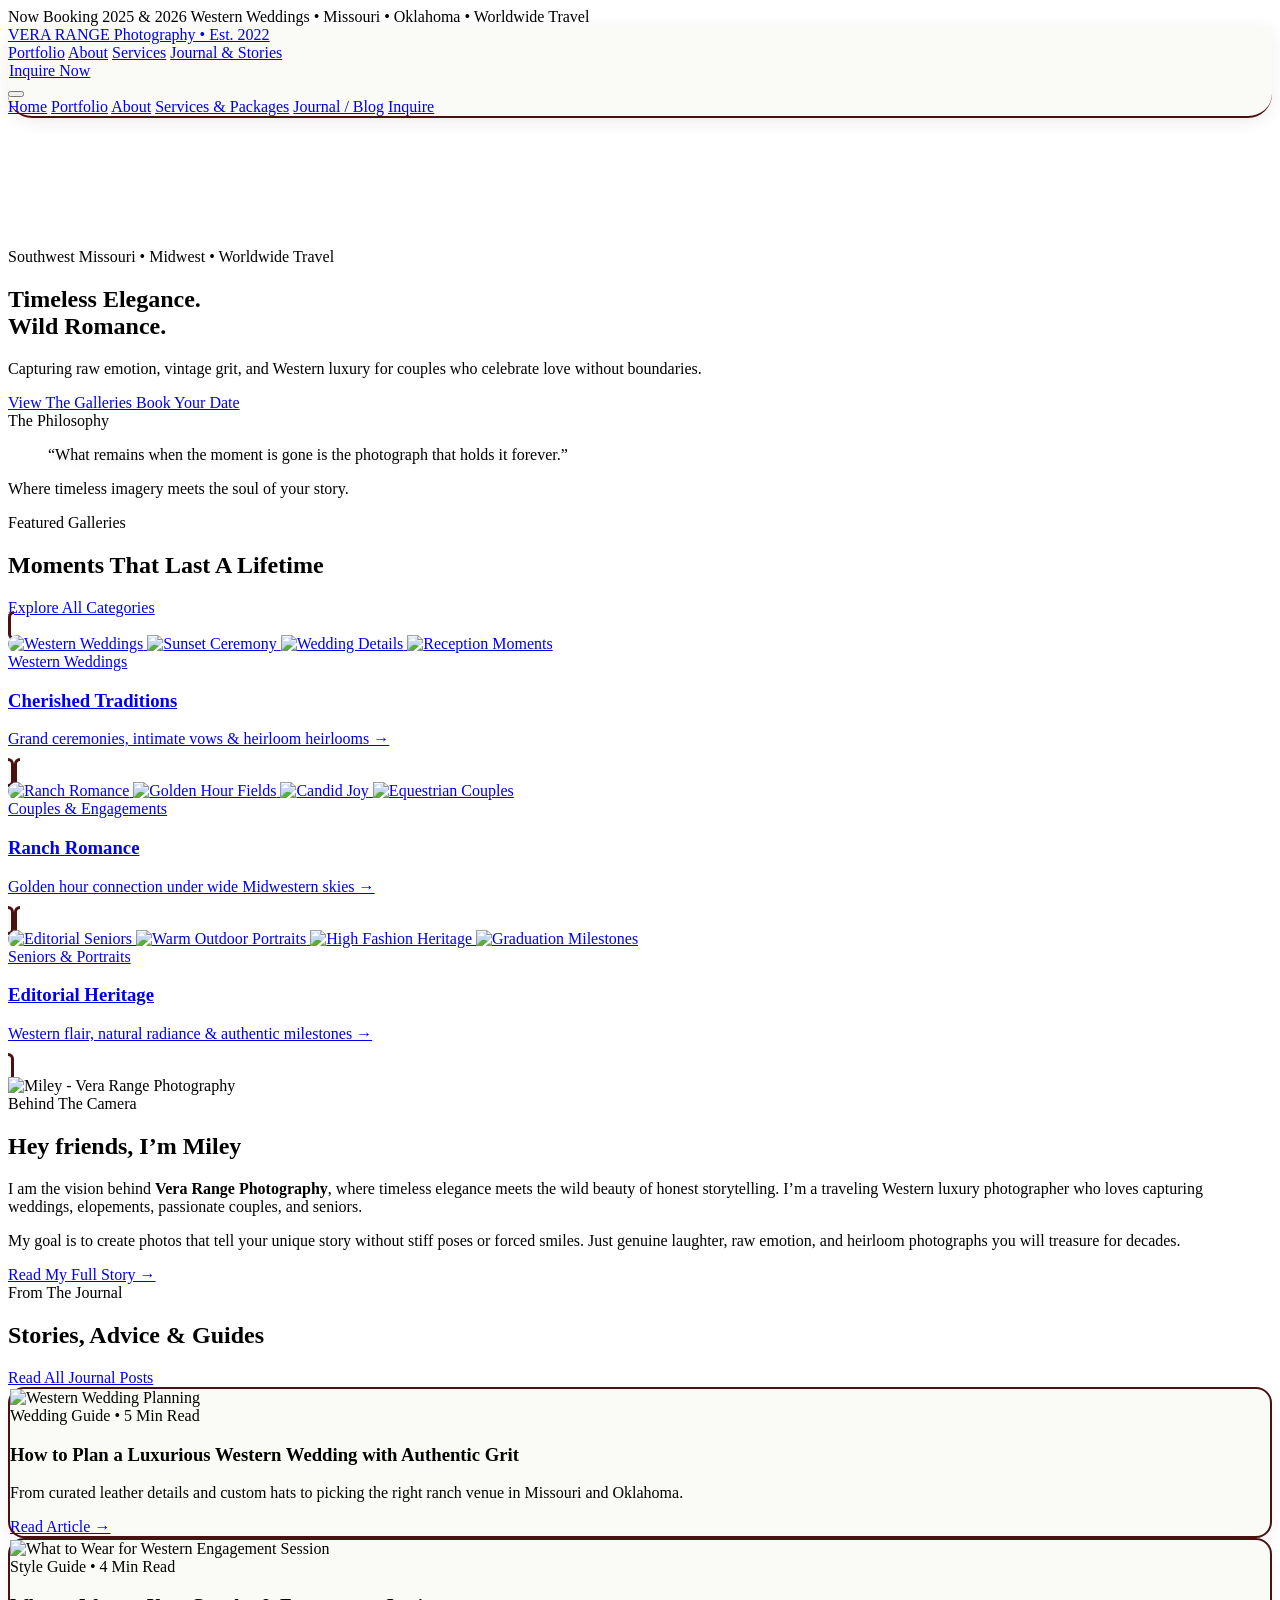
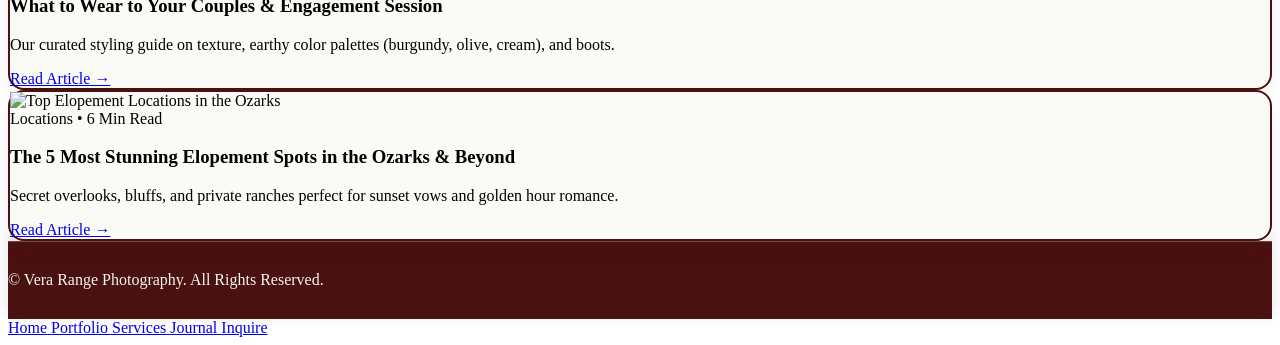
==== index.html @ 9f9609d6 "Restore rounded header corners with seamless section flush, remove duplicate Inquire nav link, and s" ====
<!DOCTYPE html>
<html lang="en" class="scroll-smooth">
<head>
  <meta charset="UTF-8" />
  <meta name="viewport" content="width=device-width, initial-scale=1.0" />

  <!-- SEO Meta Tags -->
  <title>Vera Range Photography | Luxury Western Wedding, Elopement & Lifestyle</title>
  <meta name="description" content="Southwest Missouri & destination luxury western wedding, elopement, and lifestyle photographer. Honest storytelling with timeless elegance and wild romance." />
  <meta name="keywords" content="Vera Range Photography, Western wedding photographer, Southwest Missouri photographer, luxury elopement, Springfield MO photographer" />
  <meta name="author" content="Miley | Vera Range Photography" />
  <link rel="canonical" href="https://verarangephotography.com/" />

  <!-- Open Graph -->
  <meta property="og:type" content="website" />
  <meta property="og:url" content="https://verarangephotography.com/" />
  <meta property="og:title" content="Vera Range Photography | Luxury Western Wedding & Lifestyle" />
  <meta property="og:description" content="Where timeless elegance meets the wild soul of storytelling. Serving Missouri, Oklahoma & Beyond." />
  <meta property="og:image" content="https://static.showit.com/1200/eQVRQS7Ajan-5LEgOF3_Tw/339870/g0a0156.jpg" />

  <!-- Schema.org JSON-LD -->
  <script type="application/ld+json">
  {
    "@context": "https://schema.org",
    "@type": "ProfessionalService",
    "name": "Vera Range Photography",
    "image": "https://static.showit.com/1200/eQVRQS7Ajan-5LEgOF3_Tw/339870/g0a0156.jpg",
    "founder": { "@type": "Person", "name": "Miley" },
    "address": { "@type": "PostalAddress", "addressRegion": "MO", "addressCountry": "US" },
    "areaServed": ["Missouri", "Oklahoma", "Arkansas", "Texas", "Worldwide"],
    "priceRange": "$$$",
    "url": "https://verarangephotography.com"
  }
  </script>

  <!-- Google Fonts -->
  <link rel="preconnect" href="https://fonts.googleapis.com">
  <link rel="preconnect" href="https://fonts.gstatic.com" crossorigin>
  <link href="https://fonts.googleapis.com/css2?family=Cormorant+Garamond:ital,wght@0,300;0,400;0,500;0,600;0,700;1,400;1,600&family=Montserrat:wght@200;300;400;500;600;700&family=Pinyon+Script&display=swap" rel="stylesheet">

  <!-- Tailwind CSS CDN -->
  <script src="https://cdn.tailwindcss.com"></script>
  <!-- Lucide Icons -->
  <script src="https://unpkg.com/lucide@latest"></script>

  <script>
    tailwind.config = {
      theme: {
        extend: {
          colors: {
            brand: {
              cherry: '#491211',      // Primary Deep Black Cherry / Maroon
              cherryDark: '#360c0b',  // Darker shade for buttons hover
              olive: '#847949',       // TikTok Palette Vintage Olive / Sage
              oliveDark: '#4F4E39',   // Deep Earth Olive
              linen: '#D2CCBC',       // TikTok Warm Sand / Linen
              linenLight: '#F7F3EE',  // Light off-white
              dark: '#1B1414',        // Crisp charcoal black for text
              ivory: '#FAFAF7',       // Pure warm white
            }
          },
          fontFamily: {
            serif: ['"Cormorant Garamond"', 'serif'],
            sans: ['"Montserrat"', 'sans-serif'],
            script: ['"Pinyon Script"', 'cursive'],
          },
          letterSpacing: {
            'widest-plus': '0.25em',
            'ultra': '0.35em',
          }
        }
      }
    }
  </script>

  <style>
    ::selection { background-color: #491211; color: #FAFAF7; }
    .text-balance { text-wrap: balance; }
  </style>
  <link rel="stylesheet" href="motion.css">
  <link rel="stylesheet" href="header.css">
</head>

<body class="bg-brand-linenLight text-brand-dark font-sans antialiased selection:bg-brand-cherry selection:text-white pb-20 md:pb-0">

  <!-- Top Announcement Bar -->
  <div class="bg-brand-cherry text-brand-linenLight text-[11px] tracking-widest-plus uppercase py-2.5 px-4 text-center font-medium border-b border-brand-cherryDark/30">
    Now Booking 2025 &amp; 2026 Western Weddings &bull; Missouri &bull; Oklahoma &bull; Worldwide Travel
  </div>

  <!-- Header / Navigation (Multi-Page Architecture) -->
  <header id="siteHeader" class="sticky top-0 z-50 transition-all duration-500 header-transparent">
    <div class="w-full px-6 lg:px-12 h-14 sm:h-16 flex items-center justify-between">
      
      <!-- Brand Logo / Wordmark -->
      <a href="index.html" id="brandLogo" class="group flex flex-col items-start transition-colors duration-500">
        <span class="font-serif tracking-ultra text-2xl lg:text-3xl text-brand-cherry uppercase font-medium logo-title transition-colors">VERA RANGE</span>
        <span class="font-sans text-[9px] tracking-[0.3em] uppercase text-brand-olive font-semibold -mt-0.5 logo-sub transition-colors">Photography &bull; Est. 2022</span>
      </a>

      <!-- Desktop Navigation Links to Dedicated Pages -->
      <nav class="hidden md:flex items-center gap-9 ml-auto mr-8 text-[12px] tracking-widest-plus uppercase font-medium">
        <a href="portfolio.html" class="text-brand-dark hover:text-brand-cherry transition-colors duration-200">Portfolio</a>
        <a href="about.html" class="text-brand-dark hover:text-brand-cherry transition-colors duration-200">About</a>
        <a href="services.html" class="text-brand-dark hover:text-brand-cherry transition-colors duration-200">Services</a>
        <a href="blog.html" class="text-brand-dark hover:text-brand-cherry transition-colors duration-200">Journal &amp; Stories</a>
      </nav>

      <!-- Desktop CTA Button -->
      <div class="hidden md:flex items-center gap-4">
        <a href="inquire.html" class="inline-flex items-center justify-center header-cta-btn rounded-full px-6 py-2.5 text-[11px] tracking-widest-plus uppercase font-semibold text-white bg-brand-cherry transition-all duration-300 hover:bg-brand-cherryDark shadow-sm hover:shadow-md">
          Inquire Now
        </a>
      </div>

      <!-- Mobile Menu Toggle -->
      <button id="mobileMenuBtn" class="md:hidden text-brand-cherry p-2 focus:outline-none" aria-label="Toggle Navigation">
        <i data-lucide="menu" class="w-6 h-6"></i>
      </button>
    </div>

    <!-- Mobile Drawer -->
    <div id="mobileMenu" class="hidden md:hidden bg-brand-linenLight border-b border-brand-linen px-6 py-6 space-y-4 text-[13px] tracking-widest uppercase font-medium">
      <a href="index.html" class="block text-brand-cherry font-semibold">Home</a>
      <a href="portfolio.html" class="block text-brand-dark hover:text-brand-cherry">Portfolio</a>
      <a href="about.html" class="block text-brand-dark hover:text-brand-cherry">About</a>
      <a href="services.html" class="block text-brand-dark hover:text-brand-cherry">Services &amp; Packages</a>
      <a href="blog.html" class="block text-brand-dark hover:text-brand-cherry">Journal / Blog</a>
      <a href="inquire.html" class="block text-brand-dark hover:text-brand-cherry">Inquire</a>
    </div>
  </header>

  <!-- HERO SECTION: Full-Bleed Cinematic Photography (Tim Tadder Style) -->
  <section class="relative min-h-[90vh] flex items-center justify-center bg-brand-dark overflow-hidden motion-reveal">
    <!-- HERO CINEMATIC VIDEO BACKGROUND -->
    <div class="hero-slider-wrap absolute inset-0 z-0 overflow-hidden pointer-events-none">
      <video 
        autoplay 
        loop 
        muted 
        playsinline 
        preload="auto"
        poster="https://static.showit.com/1200/eQVRQS7Ajan-5LEgOF3_Tw/339870/g0a0156.jpg"
        class="w-full h-full object-cover object-center scale-105 transition-transform duration-1000 ease-out">
        <source src="Couple_riding_horses_across_field_20261010234955.mp4" type="video/mp4">
        Your browser does not support the video tag.
      </video>
      <div class="absolute inset-0 bg-gradient-to-t from-black/85 via-black/40 to-black/30"></div>
      <div class="absolute inset-0 bg-brand-cherry/20 mix-blend-multiply"></div>
    </div>

    <div class="relative z-10 max-w-5xl mx-auto px-6 text-center text-white py-20">
      <div class="inline-flex items-center px-6 py-2 rounded-full bg-[#FAFAF7]/90 backdrop-blur-md border border-white/30 shadow-sm mb-8"><span class="text-[11px] tracking-widest-plus uppercase font-semibold text-[#491211]">Southwest Missouri &bull; Midwest &bull; Worldwide Travel</span></div>

      <h1 class="font-serif text-5xl sm:text-7xl lg:text-8xl font-normal hero-heading-shadow leading-[1.08] tracking-tight mb-6">
        Timeless Elegance.<br/>
        <span class="font-script text-6xl sm:text-8xl lg:text-9xl text-brand-linen font-normal normal-case block sm:inline">Wild Romance.</span>
      </h1>

      <p class="max-w-2xl mx-auto text-base sm:text-lg font-light text-white/80 leading-relaxed mb-10 tracking-wide font-sans text-balance text-justify">
        Capturing raw emotion, vintage grit, and Western luxury for couples who celebrate love without boundaries.
      </p>

      <div class="flex flex-col sm:flex-row items-center justify-center gap-4">
        <a href="portfolio.html" class="w-full sm:w-auto px-9 py-4 bg-white text-brand-cherry hover:bg-brand-linen transition-all duration-300 text-[12px] tracking-widest-plus uppercase font-semibold shadow-lg rounded-full">
          View The Galleries
        </a>
        <a href="inquire.html" class="w-full sm:w-auto px-9 py-4 bg-brand-cherry/80 border border-white/30 text-white hover:bg-brand-cherry transition-all duration-300 text-[12px] tracking-widest-plus uppercase font-semibold backdrop-blur-sm rounded-full">
          Book Your Date
        </a>
      </div>
    </div>
  </section>

  <!-- EDITORIAL STATEMENT -->
  <section class="py-20 sm:py-28 bg-brand-linenLight border-b border-brand-linen/60 motion-reveal">
    <div class="max-w-4xl mx-auto px-6 text-center">
      <span class="text-brand-olive font-sans text-[11px] tracking-ultra uppercase font-semibold mb-4 block">
        The Philosophy
      </span>
      <blockquote class="font-serif text-3xl sm:text-5xl text-brand-cherry text-flair-shadow leading-[1.25] font-light mb-6">
        &ldquo;What remains when the moment is gone is the photograph that holds it forever.&rdquo;
      </blockquote>
      <div class="w-16 h-[2px] bg-brand-olive mx-auto mb-6"></div>
      <p class="font-script text-3xl sm:text-4xl text-brand-olive">
        Where timeless imagery meets the soul of your story.
      </p>
    </div>
  </section>

  <!-- FEATURED PORTFOLIO HIGHLIGHT (Tim Tadder Style Dynamic Cycling Cards) -->
  <section class="py-24 bg-white motion-reveal">
    <div class="max-w-7xl mx-auto px-6 lg:px-12">
      <div class="flex flex-col md:flex-row md:items-end justify-between mb-16 pb-6 border-b border-gray-200">
        <div>
          <span class="text-brand-olive text-[11px] tracking-ultra uppercase font-semibold block mb-2">Featured Galleries</span>
          <h2 class="font-serif text-4xl sm:text-5xl text-brand-cherry text-flair-shadow font-normal">Moments That Last A Lifetime</h2>
        </div>
        <a href="portfolio.html" class="mt-4 md:mt-0 text-[12px] tracking-widest uppercase font-semibold text-brand-cherry hover:text-brand-olive inline-flex items-center gap-2">
          <span>Explore All Categories</span>
          <i data-lucide="arrow-right" class="w-4 h-4"></i>
        </a>
      </div>

      <div class="grid grid-cols-1 md:grid-cols-3 gap-8">
        
        <!-- Card 1: Western Weddings (Cycles through original wedding shots) -->
        <a href="portfolio.html?filter=weddings" class="gallery-card group relative overflow-hidden bg-brand-linen block aspect-[3/4] rounded-2xl shadow-md hover:shadow-2xl transition-all duration-500" data-gallery="weddings">
          <div class="slides-container absolute inset-0">
            <img src="https://static.showit.com/1200/nAoW5Z9Yj_DLo0fom7lEGQ/339870/g0a1071.jpg" alt="Western Weddings" class="slide-img active absolute inset-0 w-full h-full object-cover transition-all duration-1000 ease-in-out group-hover:scale-105" />
            <img src="https://static.showit.com/1200/eQVRQS7Ajan-5LEgOF3_Tw/339870/g0a0156.jpg" alt="Sunset Ceremony" class="slide-img absolute inset-0 w-full h-full object-cover transition-all duration-1000 ease-in-out group-hover:scale-105 opacity-0" />
            <img src="https://static.showit.com/1200/JEcWGXqOlLdiKECHXEMYeQ/339870/g0a7115.jpg" alt="Wedding Details" class="slide-img absolute inset-0 w-full h-full object-cover transition-all duration-1000 ease-in-out group-hover:scale-105 opacity-0" />
            <img src="https://static.showit.com/1200/0yVQ4o2WTuAoh7PLcf4_xA/339870/g0a0180.jpg" alt="Reception Moments" class="slide-img absolute inset-0 w-full h-full object-cover transition-all duration-1000 ease-in-out group-hover:scale-105 opacity-0" />
          </div>
          <!-- Indicator Dots -->
          <div class="absolute top-6 right-6 z-20 flex gap-1.5 bg-black/40 backdrop-blur-md px-3 py-1.5 rounded-full">
            <span class="slide-dot w-1.5 h-1.5 rounded-full bg-white transition-all"></span>
            <span class="slide-dot w-1.5 h-1.5 rounded-full bg-white/40 transition-all"></span>
            <span class="slide-dot w-1.5 h-1.5 rounded-full bg-white/40 transition-all"></span>
            <span class="slide-dot w-1.5 h-1.5 rounded-full bg-white/40 transition-all"></span>
          </div>
          <!-- Overlay Info -->
          <div class="absolute inset-0 z-10 bg-gradient-to-t from-black/85 via-black/30 to-transparent p-8 flex flex-col justify-end text-white">
            <span class="text-brand-linen text-[10px] tracking-ultra uppercase font-semibold">Western Weddings</span>
            <h3 class="font-serif text-3xl font-light">Cherished Traditions</h3>
            <p class="text-white/80 text-xs mt-1 text-justify">Grand ceremonies, intimate vows &amp; heirloom heirlooms &rarr;</p>
          </div>
        </a>

        <!-- Card 2: Couples & Engagements (Cycles through original ranch lifestyle shots) -->
        <a href="portfolio.html?filter=couples" class="gallery-card group relative overflow-hidden bg-brand-linen block aspect-[3/4] rounded-2xl shadow-md hover:shadow-2xl transition-all duration-500" data-gallery="couples">
          <div class="slides-container absolute inset-0">
            <img src="https://static.showit.com/1200/dcskXyE-x0GWp-JDJuKLOA/339870/img_3720.jpg" alt="Ranch Romance" class="slide-img active absolute inset-0 w-full h-full object-cover transition-all duration-1000 ease-in-out group-hover:scale-105" />
            <img src="https://static.showit.com/1200/x1me3MZvQrWhCdlVKa6ijA/339870/g0a4177.jpg" alt="Golden Hour Fields" class="slide-img absolute inset-0 w-full h-full object-cover transition-all duration-1000 ease-in-out group-hover:scale-105 opacity-0" />
            <img src="https://static.showit.com/1200/74PFY8vFcTs4hLTTY5nyCg/339870/g0a1528.jpg" alt="Candid Joy" class="slide-img absolute inset-0 w-full h-full object-cover transition-all duration-1000 ease-in-out group-hover:scale-105 opacity-0" />
            <img src="https://static.showit.com/1200/GgzFJ-omniwOaqi_358SZQ/339870/img_3745.jpg" alt="Equestrian Couples" class="slide-img absolute inset-0 w-full h-full object-cover transition-all duration-1000 ease-in-out group-hover:scale-105 opacity-0" />
          </div>
          <!-- Indicator Dots -->
          <div class="absolute top-6 right-6 z-20 flex gap-1.5 bg-black/40 backdrop-blur-md px-3 py-1.5 rounded-full">
            <span class="slide-dot w-1.5 h-1.5 rounded-full bg-white transition-all"></span>
            <span class="slide-dot w-1.5 h-1.5 rounded-full bg-white/40 transition-all"></span>
            <span class="slide-dot w-1.5 h-1.5 rounded-full bg-white/40 transition-all"></span>
            <span class="slide-dot w-1.5 h-1.5 rounded-full bg-white/40 transition-all"></span>
          </div>
          <!-- Overlay Info -->
          <div class="absolute inset-0 z-10 bg-gradient-to-t from-black/85 via-black/30 to-transparent p-8 flex flex-col justify-end text-white">
            <span class="text-brand-linen text-[10px] tracking-ultra uppercase font-semibold">Couples &amp; Engagements</span>
            <h3 class="font-serif text-3xl font-light">Ranch Romance</h3>
            <p class="text-white/80 text-xs mt-1 text-justify">Golden hour connection under wide Midwestern skies &rarr;</p>
          </div>
        </a>

        <!-- Card 3: Seniors & Editorial (Cycles through original portrait sessions) -->
        <a href="portfolio.html?filter=seniors" class="gallery-card group relative overflow-hidden bg-brand-linen block aspect-[3/4] rounded-2xl shadow-md hover:shadow-2xl transition-all duration-500" data-gallery="seniors">
          <div class="slides-container absolute inset-0">
            <img src="https://static.showit.com/1200/_zaM1efNmTFmyLov0_kocQ/339870/g0a0144.jpg" alt="Editorial Seniors" class="slide-img active absolute inset-0 w-full h-full object-cover transition-all duration-1000 ease-in-out group-hover:scale-105" />
            <img src="https://static.showit.com/1200/yJ2Ll6X9i6CFIbxlIsC1gw/339870/img_8444.jpg" alt="Warm Outdoor Portraits" class="slide-img absolute inset-0 w-full h-full object-cover transition-all duration-1000 ease-in-out group-hover:scale-105 opacity-0" />
            <img src="https://static.showit.com/1200/VTWFn16EY8xizAeRVxb6eA/339870/img_1174.jpg" alt="High Fashion Heritage" class="slide-img absolute inset-0 w-full h-full object-cover transition-all duration-1000 ease-in-out group-hover:scale-105 opacity-0" />
            <img src="https://static.showit.com/1200/Mgg_CdcsmpVDuxHYMHj5ug/339870/g0a1267.jpg" alt="Graduation Milestones" class="slide-img absolute inset-0 w-full h-full object-cover transition-all duration-1000 ease-in-out group-hover:scale-105 opacity-0" />
          </div>
          <!-- Indicator Dots -->
          <div class="absolute top-6 right-6 z-20 flex gap-1.5 bg-black/40 backdrop-blur-md px-3 py-1.5 rounded-full">
            <span class="slide-dot w-1.5 h-1.5 rounded-full bg-white transition-all"></span>
            <span class="slide-dot w-1.5 h-1.5 rounded-full bg-white/40 transition-all"></span>
            <span class="slide-dot w-1.5 h-1.5 rounded-full bg-white/40 transition-all"></span>
            <span class="slide-dot w-1.5 h-1.5 rounded-full bg-white/40 transition-all"></span>
          </div>
          <!-- Overlay Info -->
          <div class="absolute inset-0 z-10 bg-gradient-to-t from-black/85 via-black/30 to-transparent p-8 flex flex-col justify-end text-white">
            <span class="text-brand-linen text-[10px] tracking-ultra uppercase font-semibold">Seniors &amp; Portraits</span>
            <h3 class="font-serif text-3xl font-light">Editorial Heritage</h3>
            <p class="text-white/80 text-xs mt-1 text-justify">Western flair, natural radiance &amp; authentic milestones &rarr;</p>
          </div>
        </a>

      </div>
    </div>
  </section>

  <!-- MEET MILEY TEASER -->
  <section class="py-24 bg-brand-linenLight border-t border-brand-linen/60 motion-reveal">
    <div class="max-w-7xl mx-auto px-6 lg:px-12">
      <div class="grid grid-cols-1 lg:grid-cols-12 gap-12 items-center">
        <div class="lg:col-span-5 relative">
          <div class="aspect-[4/5] overflow-hidden shadow-2xl">
            <img src="https://static.showit.com/1200/TG6jRwP2pPyo4kkZFq437g/339870/img_1170.jpg" alt="Miley - Vera Range Photography" class="w-full h-full object-cover" />
          </div>
          <div class="absolute -bottom-6 -right-6 w-full h-full border-2 border-brand-olive z-0 hidden sm:block"></div>
        </div>

        <div class="lg:col-span-7 space-y-6">
          <span class="text-brand-olive text-[11px] tracking-ultra uppercase font-semibold block">Behind The Camera</span>
          <h2 class="font-serif text-4xl sm:text-5xl text-brand-cherry text-flair-shadow font-normal">
            Hey friends, I&rsquo;m <span class="font-script text-5xl sm:text-6xl text-brand-olive">Miley</span>
          </h2>
          <p class="text-gray-700 leading-relaxed font-light text-base sm:text-lg text-justify">
            I am the vision behind <strong>Vera Range Photography</strong>, where timeless elegance meets the wild beauty of honest storytelling. I’m a traveling Western luxury photographer who loves capturing weddings, elopements, passionate couples, and seniors.
          </p>
          <p class="text-gray-600 text-sm sm:text-base leading-relaxed text-justify">
            My goal is to create photos that tell your unique story without stiff poses or forced smiles. Just genuine laughter, raw emotion, and heirloom photographs you will treasure for decades.
          </p>
          <div class="pt-4">
            <a href="about.html" class="inline-flex items-center gap-3 px-8 py-3.5 bg-brand-cherry text-white hover:bg-brand-cherryDark transition-colors text-[11px] tracking-widest-plus uppercase font-semibold rounded-full">
              Read My Full Story &rarr;
            </a>
          </div>
        </div>
      </div>
    </div>
  </section>

  <!-- LATEST FROM THE JOURNAL / BLOG PREVIEW (SEO Magnet) -->
  <section class="py-24 bg-brand-linenLight motion-reveal">
    <div class="max-w-7xl mx-auto px-6 lg:px-12">
      <div class="flex flex-col md:flex-row md:items-end justify-between mb-16 pb-6 border-b border-gray-200">
        <div>
          <span class="text-brand-olive text-[11px] tracking-ultra uppercase font-semibold block mb-2">From The Journal</span>
          <h2 class="font-serif text-4xl sm:text-5xl text-brand-cherry text-flair-shadow font-normal">Stories, Advice &amp; Guides</h2>
        </div>
        <a href="blog.html" class="mt-4 md:mt-0 text-[12px] tracking-widest uppercase font-semibold text-brand-cherry hover:text-brand-olive inline-flex items-center gap-2">
          <span>Read All Journal Posts</span>
          <i data-lucide="arrow-right" class="w-4 h-4"></i>
        </a>
      </div>

      <div class="grid grid-cols-1 md:grid-cols-3 gap-8">
        <!-- Post 1 -->
        <article class="group bg-brand-linenLight p-6 rounded-2xl border border-brand-linen flex flex-col justify-between hover:border-brand-cherry transition-all cursor-pointer" onclick="window.location='journal-western-wedding-guide.html'">
          <div>
            <div class="aspect-video overflow-hidden mb-6 bg-brand-linen">
              <img src="https://static.showit.com/1200/eQVRQS7Ajan-5LEgOF3_Tw/339870/g0a0156.jpg" alt="Western Wedding Planning" class="w-full h-full object-cover group-hover:scale-105 transition-transform duration-500" />
            </div>
            <div class="flex items-center gap-2 text-[10px] tracking-widest uppercase text-brand-olive font-semibold mb-2">
              <span>Wedding Guide</span> &bull; <span>5 Min Read</span>
            </div>
            <h3 class="font-serif text-2xl text-brand-cherry mb-3 group-hover:text-brand-olive transition-colors">
              How to Plan a Luxurious Western Wedding with Authentic Grit
            </h3>
            <p class="text-xs text-gray-600 line-clamp-3 leading-relaxed mb-6 text-justify">
              From curated leather details and custom hats to picking the right ranch venue in Missouri and Oklahoma.
            </p>
          </div>
          <a href="journal-western-wedding-guide.html" class="text-[11px] tracking-widest uppercase font-semibold text-brand-cherry group-hover:underline">
            Read Article &rarr;
          </a>
        </article>

        <!-- Post 2 -->
        <article class="group bg-brand-linenLight p-6 rounded-2xl border border-brand-linen flex flex-col justify-between hover:border-brand-cherry transition-all cursor-pointer" onclick="window.location='journal-what-to-wear-guide.html'">
          <div>
            <div class="aspect-video overflow-hidden mb-6 bg-brand-linen">
              <img src="https://static.showit.com/1200/dcskXyE-x0GWp-JDJuKLOA/339870/img_3720.jpg" alt="What to Wear for Western Engagement Session" class="w-full h-full object-cover group-hover:scale-105 transition-transform duration-500" />
            </div>
            <div class="flex items-center gap-2 text-[10px] tracking-widest uppercase text-brand-olive font-semibold mb-2">
              <span>Style Guide</span> &bull; <span>4 Min Read</span>
            </div>
            <h3 class="font-serif text-2xl text-brand-cherry mb-3 group-hover:text-brand-olive transition-colors">
              What to Wear to Your Couples &amp; Engagement Session
            </h3>
            <p class="text-xs text-gray-600 line-clamp-3 leading-relaxed mb-6 text-justify">
              Our curated styling guide on texture, earthy color palettes (burgundy, olive, cream), and boots.
            </p>
          </div>
          <a href="journal-what-to-wear-guide.html" class="text-[11px] tracking-widest uppercase font-semibold text-brand-cherry group-hover:underline">
            Read Article &rarr;
          </a>
        </article>

        <!-- Post 3 -->
        <article class="group bg-brand-linenLight p-6 rounded-2xl border border-brand-linen flex flex-col justify-between hover:border-brand-cherry transition-all cursor-pointer" onclick="window.location='journal-ozarks-elopement-spots.html'">
          <div>
            <div class="aspect-video overflow-hidden mb-6 bg-brand-linen">
              <img src="https://static.showit.com/1200/x1me3MZvQrWhCdlVKa6ijA/339870/g0a4177.jpg" alt="Top Elopement Locations in the Ozarks" class="w-full h-full object-cover group-hover:scale-105 transition-transform duration-500" />
            </div>
            <div class="flex items-center gap-2 text-[10px] tracking-widest uppercase text-brand-olive font-semibold mb-2">
              <span>Locations</span> &bull; <span>6 Min Read</span>
            </div>
            <h3 class="font-serif text-2xl text-brand-cherry mb-3 group-hover:text-brand-olive transition-colors">
              The 5 Most Stunning Elopement Spots in the Ozarks &amp; Beyond
            </h3>
            <p class="text-xs text-gray-600 line-clamp-3 leading-relaxed mb-6 text-justify">
              Secret overlooks, bluffs, and private ranches perfect for sunset vows and golden hour romance.
            </p>
          </div>
          <a href="journal-ozarks-elopement-spots.html" class="text-[11px] tracking-widest uppercase font-semibold text-brand-cherry group-hover:underline">
            Read Article &rarr;
          </a>
        </article>
      </div>
    </div>
  </section>


  <!-- FOOTER: Streamlined Minimal Bar (All Rights Reserved Only) -->
  <footer class="w-full bg-brand-cherry text-brand-linenLight py-3.5 sm:py-4 px-6 text-center border-t border-white/20">
    <div class="max-w-7xl mx-auto text-[11px] sm:text-xs text-brand-linen/80 tracking-widest uppercase font-light">
      <p>&copy; Vera Range Photography. All Rights Reserved.</p>
    </div>
  </footer>

  <!-- FLOATING WIDGETS: Mobile WhatsApp & Email (Requested) -->
  <div class="fixed bottom-20 right-4 z-40 floating-widget flex flex-col gap-3 md:bottom-8 md:right-8">
    <!-- WhatsApp Floating Action -->
    <a href="https://wa.me/14175550199?text=Hi%20Miley!%20I'm%20interested%20in%20booking%20a%20photography%20session%20with%20Vera%20Range%20Photography." 
       target="_blank" 
       rel="noopener noreferrer" 
       class="w-12 h-12 rounded-full bg-[#25D366] text-white flex items-center justify-center shadow-2xl hover:scale-110 transition-transform duration-300" 
       aria-label="Chat on WhatsApp">
      <i data-lucide="message-circle" class="w-6 h-6"></i>
    </a>

    <!-- Email Floating Action -->
    <a href="mailto:verarangephotography@gmail.com?subject=Inquiry%20from%20Website" 
       class="w-12 h-12 rounded-full bg-brand-cherry text-white flex items-center justify-center shadow-2xl hover:scale-110 transition-transform duration-300 border border-white/20" 
       aria-label="Send Email">
      <i data-lucide="mail" class="w-5 h-5"></i>
    </a>
  </div>

  <!-- FIXED BOTTOM MOBILE NAVBAR FOR PHONES (Requested) -->
  <nav class="fixed bottom-0 left-0 right-0 z-50 bg-brand-linenLight/95 backdrop-blur-md border-t border-brand-linen/80 py-2.5 px-6 flex md:hidden items-center justify-around text-brand-dark shadow-[0_-4px_20px_rgba(0,0,0,0.08)]">
    <a href="index.html" class="flex flex-col items-center text-brand-cherry">
      <i data-lucide="home" class="w-5 h-5 mb-0.5"></i>
      <span class="text-[9px] font-semibold tracking-wider uppercase">Home</span>
    </a>
    <a href="portfolio.html" class="flex flex-col items-center text-gray-600 hover:text-brand-cherry">
      <i data-lucide="camera" class="w-5 h-5 mb-0.5"></i>
      <span class="text-[9px] font-semibold tracking-wider uppercase">Portfolio</span>
    </a>
    <a href="services.html" class="flex flex-col items-center text-gray-600 hover:text-brand-cherry">
      <i data-lucide="sparkles" class="w-5 h-5 mb-0.5"></i>
      <span class="text-[9px] font-semibold tracking-wider uppercase">Services</span>
    </a>
    <a href="blog.html" class="flex flex-col items-center text-gray-600 hover:text-brand-cherry">
      <i data-lucide="book-open" class="w-5 h-5 mb-0.5"></i>
      <span class="text-[9px] font-semibold tracking-wider uppercase">Journal</span>
    </a>
    <a href="inquire.html" class="flex flex-col items-center text-gray-600 hover:text-brand-cherry">
      <i data-lucide="send" class="w-5 h-5 mb-0.5"></i>
      <span class="text-[9px] font-semibold tracking-wider uppercase">Inquire</span>
    </a>
  </nav>

  <script>
    lucide.createIcons();
    document.getElementById('currentYear').textContent = new Date().getFullYear();
    const btn = document.getElementById('mobileMenuBtn');
    const menu = document.getElementById('mobileMenu');
    btn.addEventListener('click', () => menu.classList.toggle('hidden'));
  </script>
  <script src="motion.js"></script>
</body>
</html>
---- motion.css ----
/* Vera Range Luxury Motion & Editorial Animations */

/* Smooth scroll & base easing variables */
:root {
  --ease-editorial: cubic-bezier(0.16, 1, 0.3, 1);
  --ease-smooth: cubic-bezier(0.25, 1, 0.5, 1);
}

/* Subtle page transition fade */
body {
  opacity: 0;
  transition: opacity 0.6s var(--ease-smooth);
}
body.page-loaded {
  opacity: 1;
}

/* Reveal on scroll base state */
.motion-reveal {
  opacity: 0;
  transform: translateY(32px);
  transition: opacity 0.9s var(--ease-editorial), transform 0.9s var(--ease-editorial);
  will-change: opacity, transform;
}

.motion-reveal.motion-visible {
  opacity: 1;
  transform: translateY(0);
}

/* Stagger delay helpers for grids and lists */
.motion-delay-100 { transition-delay: 100ms; }
.motion-delay-200 { transition-delay: 200ms; }
.motion-delay-300 { transition-delay: 300ms; }
.motion-delay-400 { transition-delay: 400ms; }

/* Scale reveal for images (Tim Tadder style) */
.motion-scale {
  opacity: 0;
  transform: scale(0.96) translateY(20px);
  transition: opacity 1.1s var(--ease-editorial), transform 1.1s var(--ease-editorial);
}

.motion-scale.motion-visible {
  opacity: 1;
  transform: scale(1) translateY(0);
}

/* Hero Ken Burns Cinematic Animations */
.hero-kenburns-1 {
  animation: kenBurnsZoomIn 14s infinite alternate ease-in-out;
}
.hero-kenburns-2 {
  animation: kenBurnsPanRight 14s infinite alternate ease-in-out;
}
.hero-kenburns-3 {
  animation: kenBurnsZoomOut 14s infinite alternate ease-in-out;
}

@keyframes kenBurnsZoomIn {
  0% { transform: scale(1) translate(0, 0); }
  100% { transform: scale(1.12) translate(-1%, -1%); }
}

@keyframes kenBurnsPanRight {
  0% { transform: scale(1.08) translate(-2%, 0); }
  100% { transform: scale(1.14) translate(2%, -1%); }
}

@keyframes kenBurnsZoomOut {
  0% { transform: scale(1.14) translate(1%, 1%); }
  100% { transform: scale(1.02) translate(0, 0); }
}

/* Luxury magnetic / floating hover for cards & buttons */
.editorial-hover {
  transition: transform 0.5s var(--ease-editorial), box-shadow 0.5s var(--ease-editorial);
}

.editorial-hover:hover {
  transform: translateY(-6px);
  box-shadow: 0 20px 40px -15px rgba(73, 18, 17, 0.15);
}

/* Soft floating pulse for widgets */
@keyframes softFloat {
  0%, 100% { transform: translateY(0); }
  50% { transform: translateY(-4px); }
}

.floating-widget {
  animation: softFloat 4s ease-in-out infinite;
}
---- header.css ----
/* Header and Footer Dynamic Borders & Rounded Styling */

/* Header Base */
header#siteHeader {
  transition: all 0.4s cubic-bezier(0.16, 1, 0.3, 1) !important;
}

/* Header in NORMAL MODE (before scrolling):
   Curved bottom corners with Deep Maroon border */
.header-transparent {
  background-color: rgba(250, 250, 247, 0.96) !important; /* Soft Ivory/Linen backdrop */
  backdrop-filter: blur(12px) !important;
  -webkit-backdrop-filter: blur(12px) !important;
  border-bottom: 2.5px solid #491211 !important; /* Brand Deep Maroon border */
  border-bottom-left-radius: 24px !important;
  border-bottom-right-radius: 24px !important;
  box-shadow: 0 4px 20px -4px rgba(73, 18, 17, 0.12) !important;
}

/* Seamless Header-to-Body Transition:
   The section or article immediately following the header extends 24px behind
   the header so the corner background perfectly matches the body/hero below */
header#siteHeader + section,
header#siteHeader + article,
header#siteHeader + main {
  margin-top: -24px !important;
  position: relative !important;
  z-index: 10 !important;
}

/* Header when SCROLLED: solid Rich Maroon with Ivory border */
.header-scrolled {
  background-color: rgba(73, 18, 17, 0.98) !important; /* Solid Rich Maroon */
  backdrop-filter: blur(14px) !important;
  -webkit-backdrop-filter: blur(14px) !important;
  border-bottom: 2px solid rgba(250, 250, 247, 0.9) !important;
  box-shadow: 0 10px 30px -10px rgba(0, 0, 0, 0.35) !important;
  border-radius: 0 !important;
}

/* Scrolled contrast states: works on ALL pages regardless of ID */
.header-scrolled .logo-title,
.header-scrolled #brandLogo .logo-title,
.header-scrolled a span.logo-title {
  color: #FAFAF7 !important;
  text-shadow: 0 2px 8px rgba(0, 0, 0, 0.35) !important;
}

.header-scrolled .logo-sub,
.header-scrolled #brandLogo .logo-sub,
.header-scrolled a span.logo-sub {
  color: #D2CCBC !important;
}

.header-scrolled nav a {
  color: #FAFAF7 !important;
}

.header-scrolled nav a:hover {
  color: #D2CCBC !important;
}

.header-scrolled button#mobileMenuBtn,
.header-scrolled button#mobileMenuBtn i,
.header-scrolled button#mobileMenuBtn svg {
  color: #FAFAF7 !important;
  stroke: #FAFAF7 !important;
}

/* Inquire Now CTA Button: pill rounded with contrast flip */
.header-cta-btn {
  border-radius: 9999px !important;
  border: 1px solid transparent !important;
  transition: all 0.3s ease !important;
}

.header-scrolled .header-cta-btn {
  background-color: #FAFAF7 !important;
  color: #491211 !important;
  border: 1px solid rgba(255, 255, 255, 0.95) !important;
  box-shadow: 0 4px 16px rgba(0, 0, 0, 0.2) !important;
}

.header-scrolled .header-cta-btn:hover {
  background-color: #D2CCBC !important;
  color: #360C0B !important;
}

/* Footer: Signature Deep Maroon (#491211) Slim Sleek Bar */
footer {
  width: 100% !important;
  max-width: 100% !important;
  margin: 0 !important;
  background-color: #491211 !important; /* Signature Deep Maroon */
  color: #F7F3EE !important;
  border-top: 1px solid rgba(250, 250, 247, 0.25) !important;
  border-radius: 0 !important;
  padding-top: 0.85rem !important;
  padding-bottom: 0.85rem !important;
  box-shadow: 0 -4px 16px rgba(45, 11, 11, 0.12) !important;
}

/* Text flair & editorial shadows */
.text-flair-shadow {
  text-shadow: 0 2px 10px rgba(73, 18, 17, 0.15);
}

h1.font-serif, h2.font-serif {
  text-shadow: 0 1px 2px rgba(0, 0, 0, 0.04);
}

.hero-heading-shadow {
  text-shadow: 0 4px 20px rgba(0, 0, 0, 0.6), 0 1px 3px rgba(0, 0, 0, 0.8);
}

/* Decorative Maroon Image Frames (Gallery & Portfolio Images) */
.gallery-card, .gallery-item {
  border: 3px solid #491211 !important; /* Elegant Maroon frame */
  border-radius: 14px !important; /* Subtle rounding */
  padding: 3px !important; /* Editorial passe-partout mat gap */
  background-color: #FAFAF7 !important;
  box-shadow: 0 12px 28px -10px rgba(73, 18, 17, 0.18) !important;
  transition: transform 0.4s ease, box-shadow 0.4s ease, border-color 0.4s ease !important;
}

.gallery-card:hover, .gallery-item:hover {
  border-color: #847949 !important; /* Shifts to Vintage Olive on hover */
  transform: translateY(-4px) !important;
  box-shadow: 0 20px 38px -10px rgba(73, 18, 17, 0.28) !important;
}

/* Inner frame roundings */
.gallery-card .slides-container, .gallery-item > div:first-child {
  border-radius: 9px !important;
  overflow: hidden !important;
}

/* Journal & Stories Cards: Decorative Maroon Framing */
article, .blog-card {
  border: 2px solid #491211 !important; /* Maroon border framing */
  border-radius: 16px !important; /* Subtle rounded corners */
  background-color: #FAFAF7 !important;
  box-shadow: 0 10px 25px -8px rgba(73, 18, 17, 0.12) !important;
  transition: transform 0.4s ease, box-shadow 0.4s ease, border-color 0.4s ease !important;
}

article:hover, .blog-card:hover {
  border-color: #847949 !important; /* Shifts to Vintage Olive on hover */
  transform: translateY(-4px) !important;
  box-shadow: 0 18px 36px -10px rgba(73, 18, 17, 0.22) !important;
}

/* General CTA buttons rounding */
a[href*="inquire"], button[type="submit"], .filter-btn {
  border-radius: 9999px !important;
}
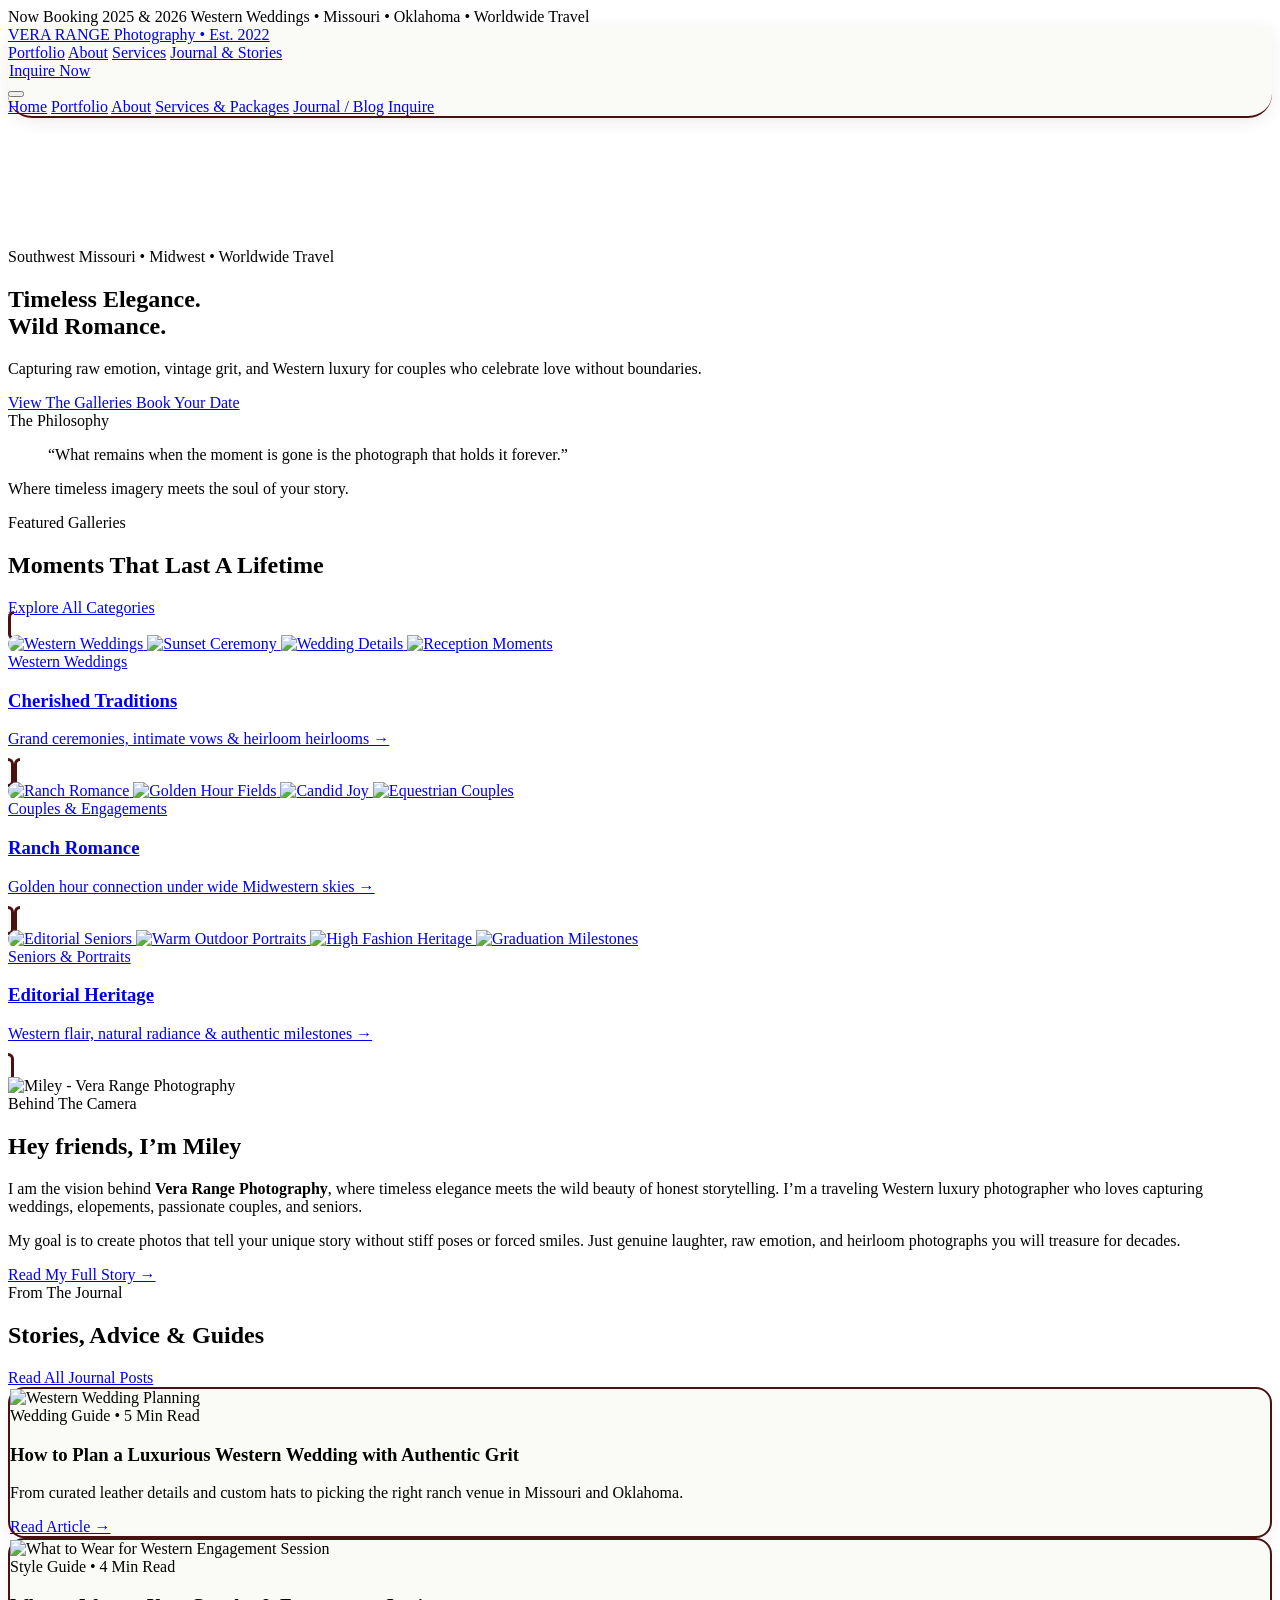
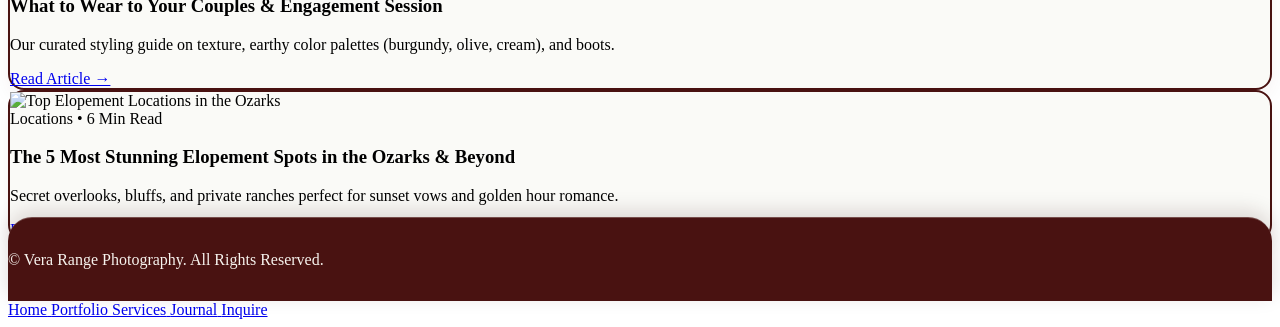
==== commit e83969b6: "Apply rounded corners to normal header, scrolling header, and footer with seamless flush transitions" ====
--- a/index.html
+++ b/index.html
@@ -392,7 +392,7 @@
 
 
   <!-- FOOTER: Streamlined Minimal Bar (All Rights Reserved Only) -->
-  <footer class="w-full bg-brand-cherry text-brand-linenLight py-3.5 sm:py-4 px-6 text-center border-t border-white/20">
+  <footer class="w-full bg-brand-cherry text-brand-linenLight rounded-t-3xl py-3.5 sm:py-4 px-6 text-center border-t border-white/20">
     <div class="max-w-7xl mx-auto text-[11px] sm:text-xs text-brand-linen/80 tracking-widest uppercase font-light">
       <p>&copy; Vera Range Photography. All Rights Reserved.</p>
     </div>
--- a/header.css
+++ b/header.css
@@ -28,14 +28,15 @@
   z-index: 10 !important;
 }
 
-/* Header when SCROLLED: solid Rich Maroon with Ivory border */
+/* Header when SCROLLED: solid Rich Maroon with Ivory border and rounded corners */
 .header-scrolled {
   background-color: rgba(73, 18, 17, 0.98) !important; /* Solid Rich Maroon */
   backdrop-filter: blur(14px) !important;
   -webkit-backdrop-filter: blur(14px) !important;
   border-bottom: 2px solid rgba(250, 250, 247, 0.9) !important;
+  border-bottom-left-radius: 24px !important;
+  border-bottom-right-radius: 24px !important;
   box-shadow: 0 10px 30px -10px rgba(0, 0, 0, 0.35) !important;
-  border-radius: 0 !important;
 }
 
 /* Scrolled contrast states: works on ALL pages regardless of ID */
@@ -86,18 +87,24 @@
   color: #360C0B !important;
 }
 
-/* Footer: Signature Deep Maroon (#491211) Slim Sleek Bar */
+/* Footer: Signature Deep Maroon (#491211) with rounded top corners
+   and seamless flush transition with the section directly above it */
 footer {
   width: 100% !important;
   max-width: 100% !important;
-  margin: 0 !important;
+  margin-top: -24px !important;
+  position: relative !important;
+  z-index: 20 !important;
   background-color: #491211 !important; /* Signature Deep Maroon */
   color: #F7F3EE !important;
-  border-top: 1px solid rgba(250, 250, 247, 0.25) !important;
-  border-radius: 0 !important;
-  padding-top: 0.85rem !important;
-  padding-bottom: 0.85rem !important;
-  box-shadow: 0 -4px 16px rgba(45, 11, 11, 0.12) !important;
+  border-top: 1.5px solid rgba(250, 250, 247, 0.25) !important;
+  border-top-left-radius: 24px !important;
+  border-top-right-radius: 24px !important;
+  border-bottom-left-radius: 0 !important;
+  border-bottom-right-radius: 0 !important;
+  padding-top: 1.1rem !important;
+  padding-bottom: 1rem !important;
+  box-shadow: 0 -6px 20px rgba(45, 11, 11, 0.15) !important;
 }
 
 /* Text flair & editorial shadows */
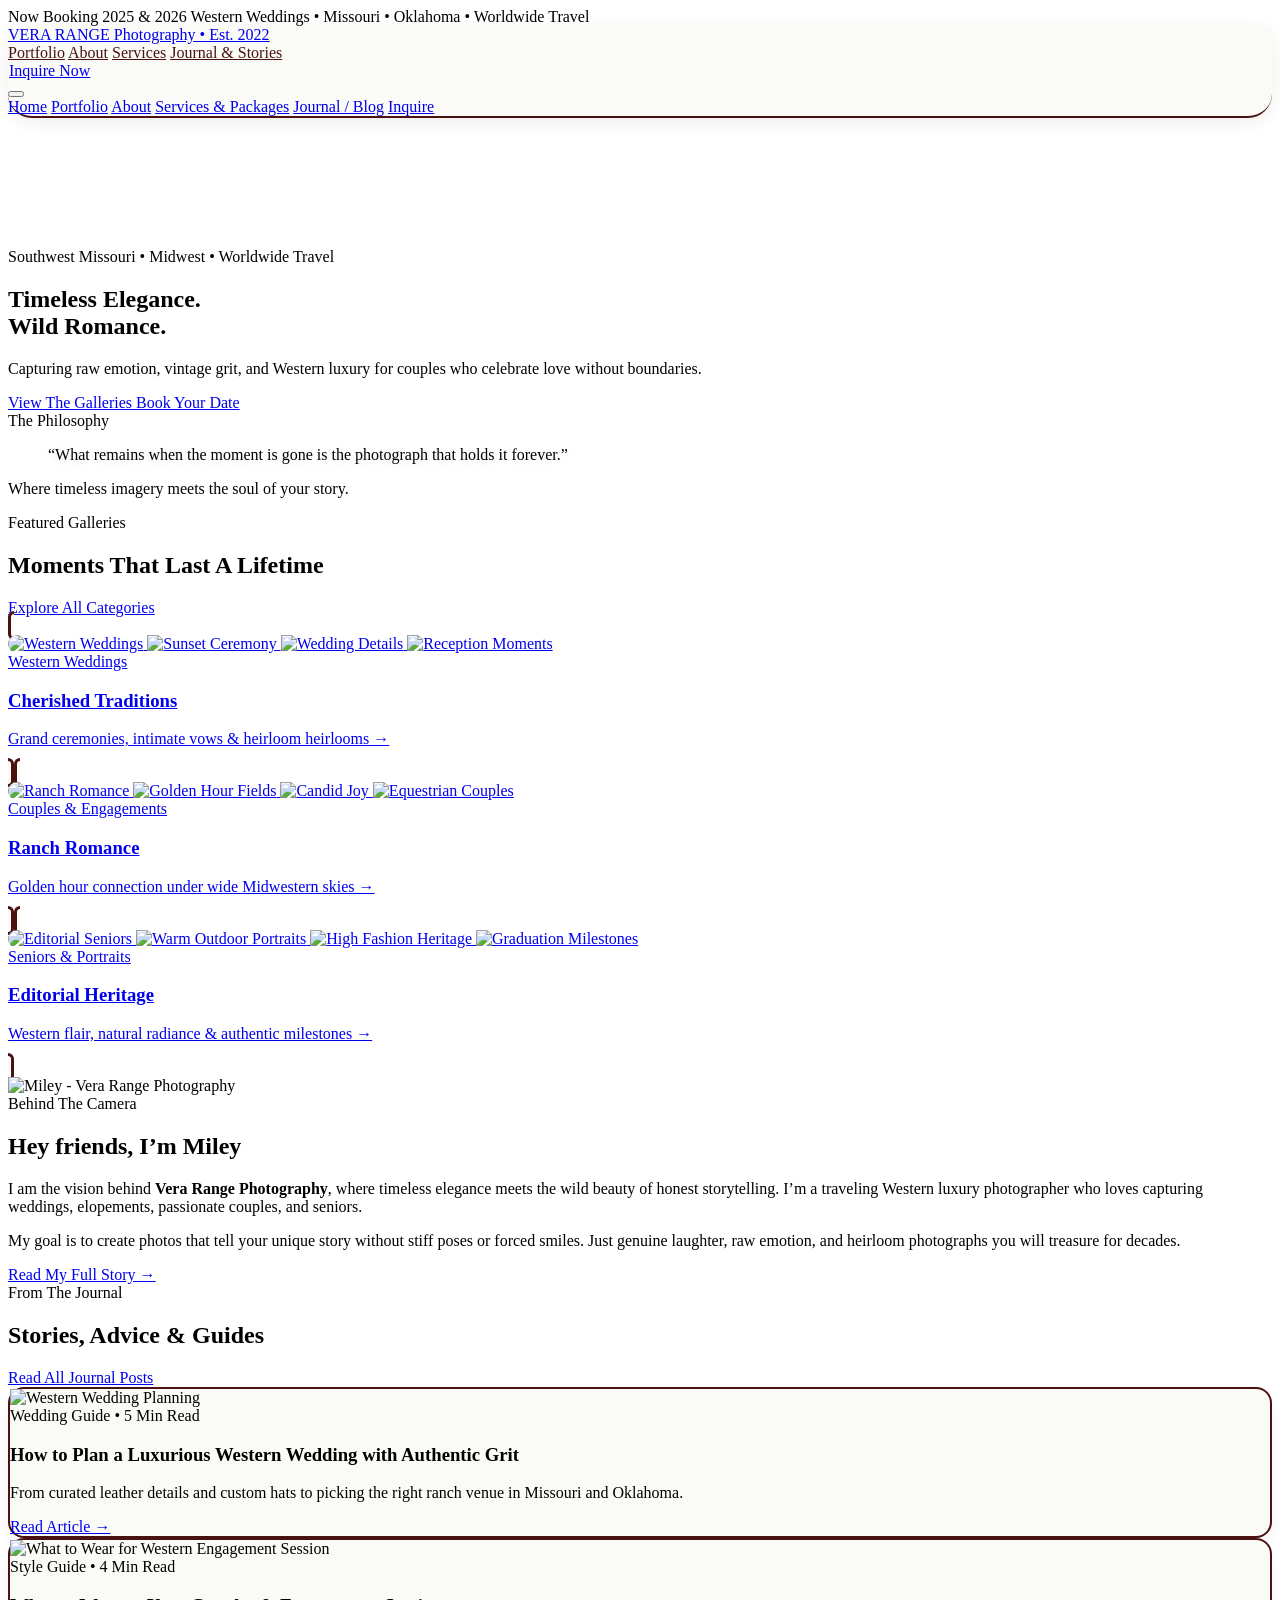
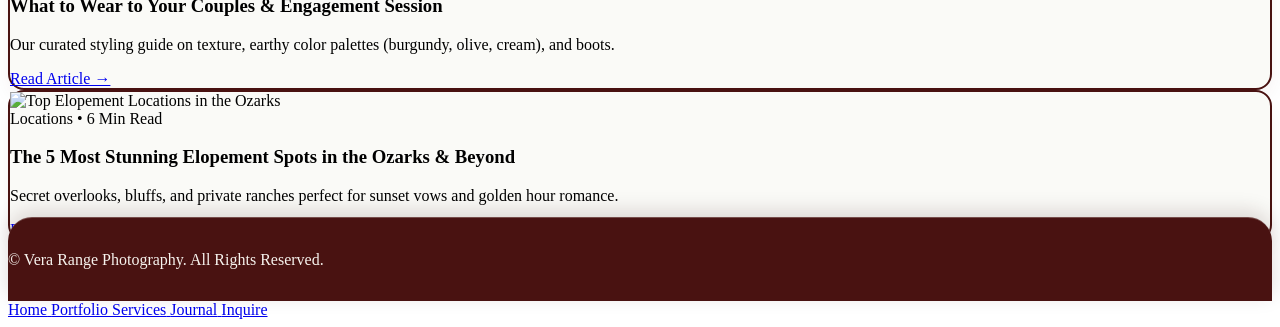
==== commit ac797752: "Update normal header links to maroon and set scrolled active page indicator to cream" ====
--- a/index.html
+++ b/index.html
@@ -100,10 +100,10 @@
 
       <!-- Desktop Navigation Links to Dedicated Pages -->
       <nav class="hidden md:flex items-center gap-9 ml-auto mr-8 text-[12px] tracking-widest-plus uppercase font-medium">
-        <a href="portfolio.html" class="text-brand-dark hover:text-brand-cherry transition-colors duration-200">Portfolio</a>
-        <a href="about.html" class="text-brand-dark hover:text-brand-cherry transition-colors duration-200">About</a>
-        <a href="services.html" class="text-brand-dark hover:text-brand-cherry transition-colors duration-200">Services</a>
-        <a href="blog.html" class="text-brand-dark hover:text-brand-cherry transition-colors duration-200">Journal &amp; Stories</a>
+        <a href="portfolio.html" class="text-brand-cherry hover:text-brand-olive transition-colors duration-200">Portfolio</a>
+        <a href="about.html" class="text-brand-cherry hover:text-brand-olive transition-colors duration-200">About</a>
+        <a href="services.html" class="text-brand-cherry hover:text-brand-olive transition-colors duration-200">Services</a>
+        <a href="blog.html" class="text-brand-cherry hover:text-brand-olive transition-colors duration-200">Journal &amp; Stories</a>
       </nav>
 
       <!-- Desktop CTA Button -->
--- a/header.css
+++ b/header.css
@@ -39,6 +39,23 @@
   box-shadow: 0 10px 30px -10px rgba(0, 0, 0, 0.35) !important;
 }
 
+/* Normal Header Navigation Links: Deep Maroon (#491211) */
+.header-transparent nav a {
+  color: #491211 !important;
+  transition: color 0.2s ease !important;
+}
+
+.header-transparent nav a:hover {
+  color: #847949 !important; /* Vintage Olive on hover */
+}
+
+/* Active Page Indicator in Normal Mode: Deep Maroon underline */
+.header-transparent nav a.border-b,
+.header-transparent nav a[class*="border-b"] {
+  border-bottom-color: #491211 !important;
+  color: #491211 !important;
+}
+
 /* Scrolled contrast states: works on ALL pages regardless of ID */
 .header-scrolled .logo-title,
 .header-scrolled #brandLogo .logo-title,
@@ -53,12 +70,21 @@
   color: #D2CCBC !important;
 }
 
+/* Scrolled Header Navigation Links: Cream / Ivory (#FAFAF7) */
 .header-scrolled nav a {
   color: #FAFAF7 !important;
+  transition: color 0.2s ease !important;
 }
 
 .header-scrolled nav a:hover {
   color: #D2CCBC !important;
+}
+
+/* Active Page Indicator in Scrolled Mode: Cream / Ivory underline */
+.header-scrolled nav a.border-b,
+.header-scrolled nav a[class*="border-b"] {
+  border-bottom-color: #FAFAF7 !important;
+  color: #FAFAF7 !important;
 }
 
 .header-scrolled button#mobileMenuBtn,
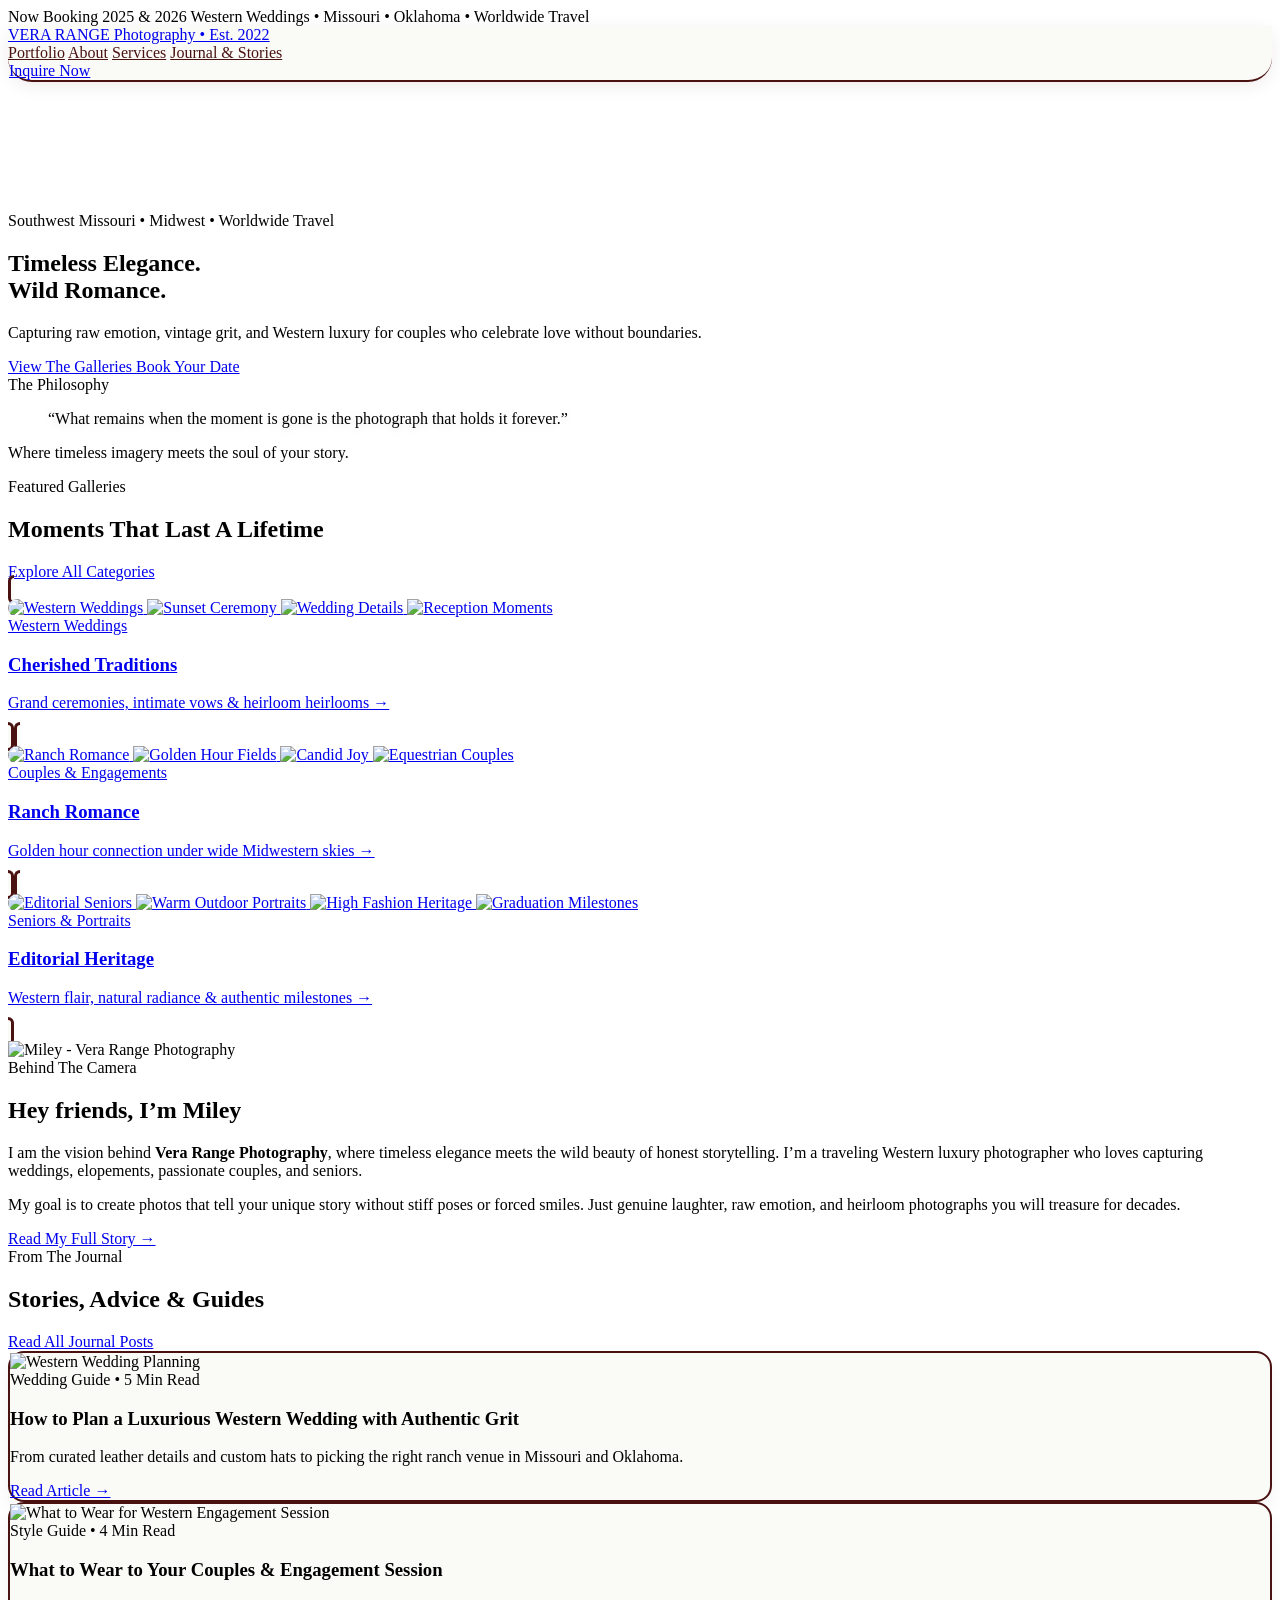
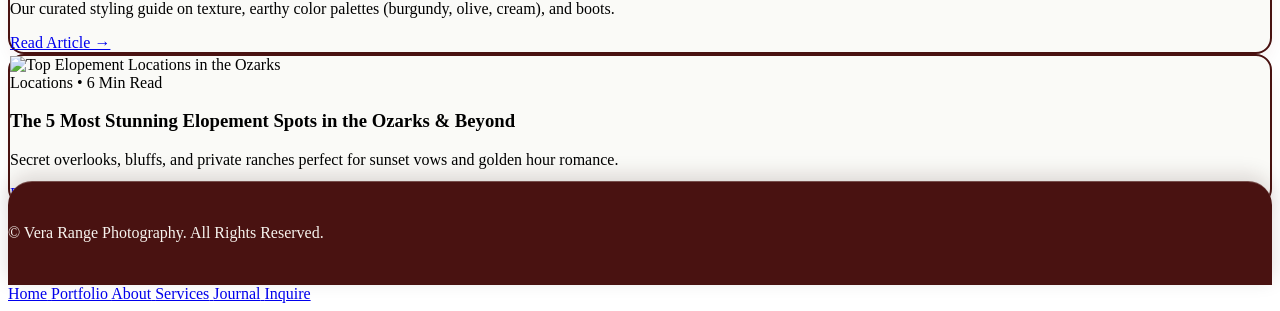
==== commit 07179982: "Enhance mobile experience, update 6-page bottom navbar, blend mobile header logo, and adjust header/" ====
--- a/index.html
+++ b/index.html
@@ -81,7 +81,7 @@
   <link rel="stylesheet" href="header.css">
 </head>
 
-<body class="bg-brand-linenLight text-brand-dark font-sans antialiased selection:bg-brand-cherry selection:text-white pb-20 md:pb-0">
+<body class="home-page bg-brand-linenLight text-brand-dark font-sans antialiased selection:bg-brand-cherry selection:text-white pb-24 md:pb-0">
 
   <!-- Top Announcement Bar -->
   <div class="bg-brand-cherry text-brand-linenLight text-[11px] tracking-widest-plus uppercase py-2.5 px-4 text-center font-medium border-b border-brand-cherryDark/30">
@@ -90,10 +90,10 @@
 
   <!-- Header / Navigation (Multi-Page Architecture) -->
   <header id="siteHeader" class="sticky top-0 z-50 transition-all duration-500 header-transparent">
-    <div class="w-full px-6 lg:px-12 h-14 sm:h-16 flex items-center justify-between">
+    <div class="w-full px-6 lg:px-12 h-16 sm:h-20 flex items-center justify-center md:justify-between">
       
-      <!-- Brand Logo / Wordmark -->
-      <a href="index.html" id="brandLogo" class="group flex flex-col items-start transition-colors duration-500">
+      <!-- Brand Logo / Wordmark (Centered on Mobile, Left-Aligned on Desktop) -->
+      <a href="index.html" id="brandLogo" class="group flex flex-col items-center md:items-start text-center md:text-left transition-colors duration-500">
         <span class="font-serif tracking-ultra text-2xl lg:text-3xl text-brand-cherry uppercase font-medium logo-title transition-colors">VERA RANGE</span>
         <span class="font-sans text-[9px] tracking-[0.3em] uppercase text-brand-olive font-semibold -mt-0.5 logo-sub transition-colors">Photography &bull; Est. 2022</span>
       </a>
@@ -112,21 +112,6 @@
           Inquire Now
         </a>
       </div>
-
-      <!-- Mobile Menu Toggle -->
-      <button id="mobileMenuBtn" class="md:hidden text-brand-cherry p-2 focus:outline-none" aria-label="Toggle Navigation">
-        <i data-lucide="menu" class="w-6 h-6"></i>
-      </button>
-    </div>
-
-    <!-- Mobile Drawer -->
-    <div id="mobileMenu" class="hidden md:hidden bg-brand-linenLight border-b border-brand-linen px-6 py-6 space-y-4 text-[13px] tracking-widest uppercase font-medium">
-      <a href="index.html" class="block text-brand-cherry font-semibold">Home</a>
-      <a href="portfolio.html" class="block text-brand-dark hover:text-brand-cherry">Portfolio</a>
-      <a href="about.html" class="block text-brand-dark hover:text-brand-cherry">About</a>
-      <a href="services.html" class="block text-brand-dark hover:text-brand-cherry">Services &amp; Packages</a>
-      <a href="blog.html" class="block text-brand-dark hover:text-brand-cherry">Journal / Blog</a>
-      <a href="inquire.html" class="block text-brand-dark hover:text-brand-cherry">Inquire</a>
     </div>
   </header>
 
@@ -392,7 +377,7 @@
 
 
   <!-- FOOTER: Streamlined Minimal Bar (All Rights Reserved Only) -->
-  <footer class="w-full bg-brand-cherry text-brand-linenLight rounded-t-3xl py-3.5 sm:py-4 px-6 text-center border-t border-white/20">
+  <footer class="w-full bg-brand-cherry text-brand-linenLight rounded-t-3xl py-6 sm:py-7 px-6 text-center border-t border-white/20">
     <div class="max-w-7xl mx-auto text-[11px] sm:text-xs text-brand-linen/80 tracking-widest uppercase font-light">
       <p>&copy; Vera Range Photography. All Rights Reserved.</p>
     </div>
@@ -404,49 +389,54 @@
     <a href="https://wa.me/14175550199?text=Hi%20Miley!%20I'm%20interested%20in%20booking%20a%20photography%20session%20with%20Vera%20Range%20Photography." 
        target="_blank" 
        rel="noopener noreferrer" 
-       class="w-12 h-12 rounded-full bg-[#25D366] text-white flex items-center justify-center shadow-2xl hover:scale-110 transition-transform duration-300" 
+       class="w-11 h-11 sm:w-12 sm:h-12 rounded-full bg-[#25D366] text-white flex items-center justify-center shadow-2xl hover:scale-110 transition-transform duration-300" 
        aria-label="Chat on WhatsApp">
-      <i data-lucide="message-circle" class="w-6 h-6"></i>
+      <i data-lucide="message-circle" class="w-5 h-5 sm:w-6 sm:h-6"></i>
     </a>
 
     <!-- Email Floating Action -->
     <a href="mailto:verarangephotography@gmail.com?subject=Inquiry%20from%20Website" 
-       class="w-12 h-12 rounded-full bg-brand-cherry text-white flex items-center justify-center shadow-2xl hover:scale-110 transition-transform duration-300 border border-white/20" 
+       class="w-11 h-11 sm:w-12 sm:h-12 rounded-full bg-brand-cherry text-white flex items-center justify-center shadow-2xl hover:scale-110 transition-transform duration-300 border border-white/20" 
        aria-label="Send Email">
       <i data-lucide="mail" class="w-5 h-5"></i>
     </a>
   </div>
 
-  <!-- FIXED BOTTOM MOBILE NAVBAR FOR PHONES (Requested) -->
-  <nav class="fixed bottom-0 left-0 right-0 z-50 bg-brand-linenLight/95 backdrop-blur-md border-t border-brand-linen/80 py-2.5 px-6 flex md:hidden items-center justify-around text-brand-dark shadow-[0_-4px_20px_rgba(0,0,0,0.08)]">
-    <a href="index.html" class="flex flex-col items-center text-brand-cherry">
-      <i data-lucide="home" class="w-5 h-5 mb-0.5"></i>
-      <span class="text-[9px] font-semibold tracking-wider uppercase">Home</span>
-    </a>
-    <a href="portfolio.html" class="flex flex-col items-center text-gray-600 hover:text-brand-cherry">
-      <i data-lucide="camera" class="w-5 h-5 mb-0.5"></i>
-      <span class="text-[9px] font-semibold tracking-wider uppercase">Portfolio</span>
-    </a>
-    <a href="services.html" class="flex flex-col items-center text-gray-600 hover:text-brand-cherry">
-      <i data-lucide="sparkles" class="w-5 h-5 mb-0.5"></i>
-      <span class="text-[9px] font-semibold tracking-wider uppercase">Services</span>
-    </a>
-    <a href="blog.html" class="flex flex-col items-center text-gray-600 hover:text-brand-cherry">
-      <i data-lucide="book-open" class="w-5 h-5 mb-0.5"></i>
-      <span class="text-[9px] font-semibold tracking-wider uppercase">Journal</span>
-    </a>
-    <a href="inquire.html" class="flex flex-col items-center text-gray-600 hover:text-brand-cherry">
-      <i data-lucide="send" class="w-5 h-5 mb-0.5"></i>
-      <span class="text-[9px] font-semibold tracking-wider uppercase">Inquire</span>
+  <!-- FIXED BOTTOM MOBILE NAVBAR FOR PHONES (All 6 Updated Pages) -->
+  <nav class="fixed bottom-0 left-0 right-0 z-50 bg-brand-linenLight/95 backdrop-blur-md border-t border-brand-linen/80 py-2 px-2 flex md:hidden items-center justify-around text-brand-dark shadow-[0_-4px_20px_rgba(0,0,0,0.08)]">
+    <a href="index.html" class="flex flex-col items-center text-brand-cherry font-bold flex-1 py-1">
+      <i data-lucide="home" class="w-4 h-4 mb-0.5"></i>
+      <span class="text-[8.5px] font-semibold tracking-wider uppercase">Home</span>
+    </a>
+    <a href="portfolio.html" class="flex flex-col items-center text-gray-500 hover:text-brand-cherry flex-1 py-1">
+      <i data-lucide="camera" class="w-4 h-4 mb-0.5"></i>
+      <span class="text-[8.5px] font-medium tracking-wider uppercase">Portfolio</span>
+    </a>
+    <a href="about.html" class="flex flex-col items-center text-gray-500 hover:text-brand-cherry flex-1 py-1">
+      <i data-lucide="heart" class="w-4 h-4 mb-0.5"></i>
+      <span class="text-[8.5px] font-medium tracking-wider uppercase">About</span>
+    </a>
+    <a href="services.html" class="flex flex-col items-center text-gray-500 hover:text-brand-cherry flex-1 py-1">
+      <i data-lucide="sparkles" class="w-4 h-4 mb-0.5"></i>
+      <span class="text-[8.5px] font-medium tracking-wider uppercase">Services</span>
+    </a>
+    <a href="blog.html" class="flex flex-col items-center text-gray-500 hover:text-brand-cherry flex-1 py-1">
+      <i data-lucide="book-open" class="w-4 h-4 mb-0.5"></i>
+      <span class="text-[8.5px] font-medium tracking-wider uppercase">Journal</span>
+    </a>
+    <a href="inquire.html" class="flex flex-col items-center text-gray-500 hover:text-brand-cherry flex-1 py-1">
+      <i data-lucide="send" class="w-4 h-4 mb-0.5"></i>
+      <span class="text-[8.5px] font-medium tracking-wider uppercase">Inquire</span>
     </a>
   </nav>
 
   <script>
     lucide.createIcons();
-    document.getElementById('currentYear').textContent = new Date().getFullYear();
+    const curYear = document.getElementById('currentYear');
+    if (curYear) curYear.textContent = new Date().getFullYear();
     const btn = document.getElementById('mobileMenuBtn');
     const menu = document.getElementById('mobileMenu');
-    btn.addEventListener('click', () => menu.classList.toggle('hidden'));
+    if (btn && menu) btn.addEventListener('click', () => menu.classList.toggle('hidden'));
   </script>
   <script src="motion.js"></script>
 </body>
--- a/header.css
+++ b/header.css
@@ -128,9 +128,46 @@
   border-top-right-radius: 24px !important;
   border-bottom-left-radius: 0 !important;
   border-bottom-right-radius: 0 !important;
-  padding-top: 1.1rem !important;
-  padding-bottom: 1rem !important;
+  padding-top: 1.65rem !important;
+  padding-bottom: 1.65rem !important;
   box-shadow: 0 -6px 20px rgba(45, 11, 11, 0.15) !important;
+}
+
+/* Mobile Header: Centered logo that blends seamlessly into the background */
+@media (max-width: 767px) {
+  .header-transparent {
+    background-color: transparent !important;
+    backdrop-filter: none !important;
+    -webkit-backdrop-filter: none !important;
+    border-bottom: none !important;
+    box-shadow: none !important;
+  }
+
+  header#siteHeader + section,
+  header#siteHeader + article,
+  header#siteHeader + main {
+    margin-top: 0 !important;
+  }
+
+  .header-scrolled {
+    background-color: rgba(73, 18, 17, 0.96) !important;
+    backdrop-filter: blur(14px) !important;
+    -webkit-backdrop-filter: blur(14px) !important;
+    border-bottom: 1.5px solid rgba(250, 250, 247, 0.8) !important;
+    box-shadow: 0 4px 20px rgba(0, 0, 0, 0.25) !important;
+    border-bottom-left-radius: 16px !important;
+    border-bottom-right-radius: 16px !important;
+  }
+
+  /* On home page with dark cinematic video hero, ensure centered logo is luminous */
+  .home-page .header-transparent .logo-title {
+    color: #FAFAF7 !important;
+    text-shadow: 0 2px 10px rgba(0, 0, 0, 0.7) !important;
+  }
+  .home-page .header-transparent .logo-sub {
+    color: #D2CCBC !important;
+    text-shadow: 0 1px 6px rgba(0, 0, 0, 0.7) !important;
+  }
 }
 
 /* Text flair & editorial shadows */
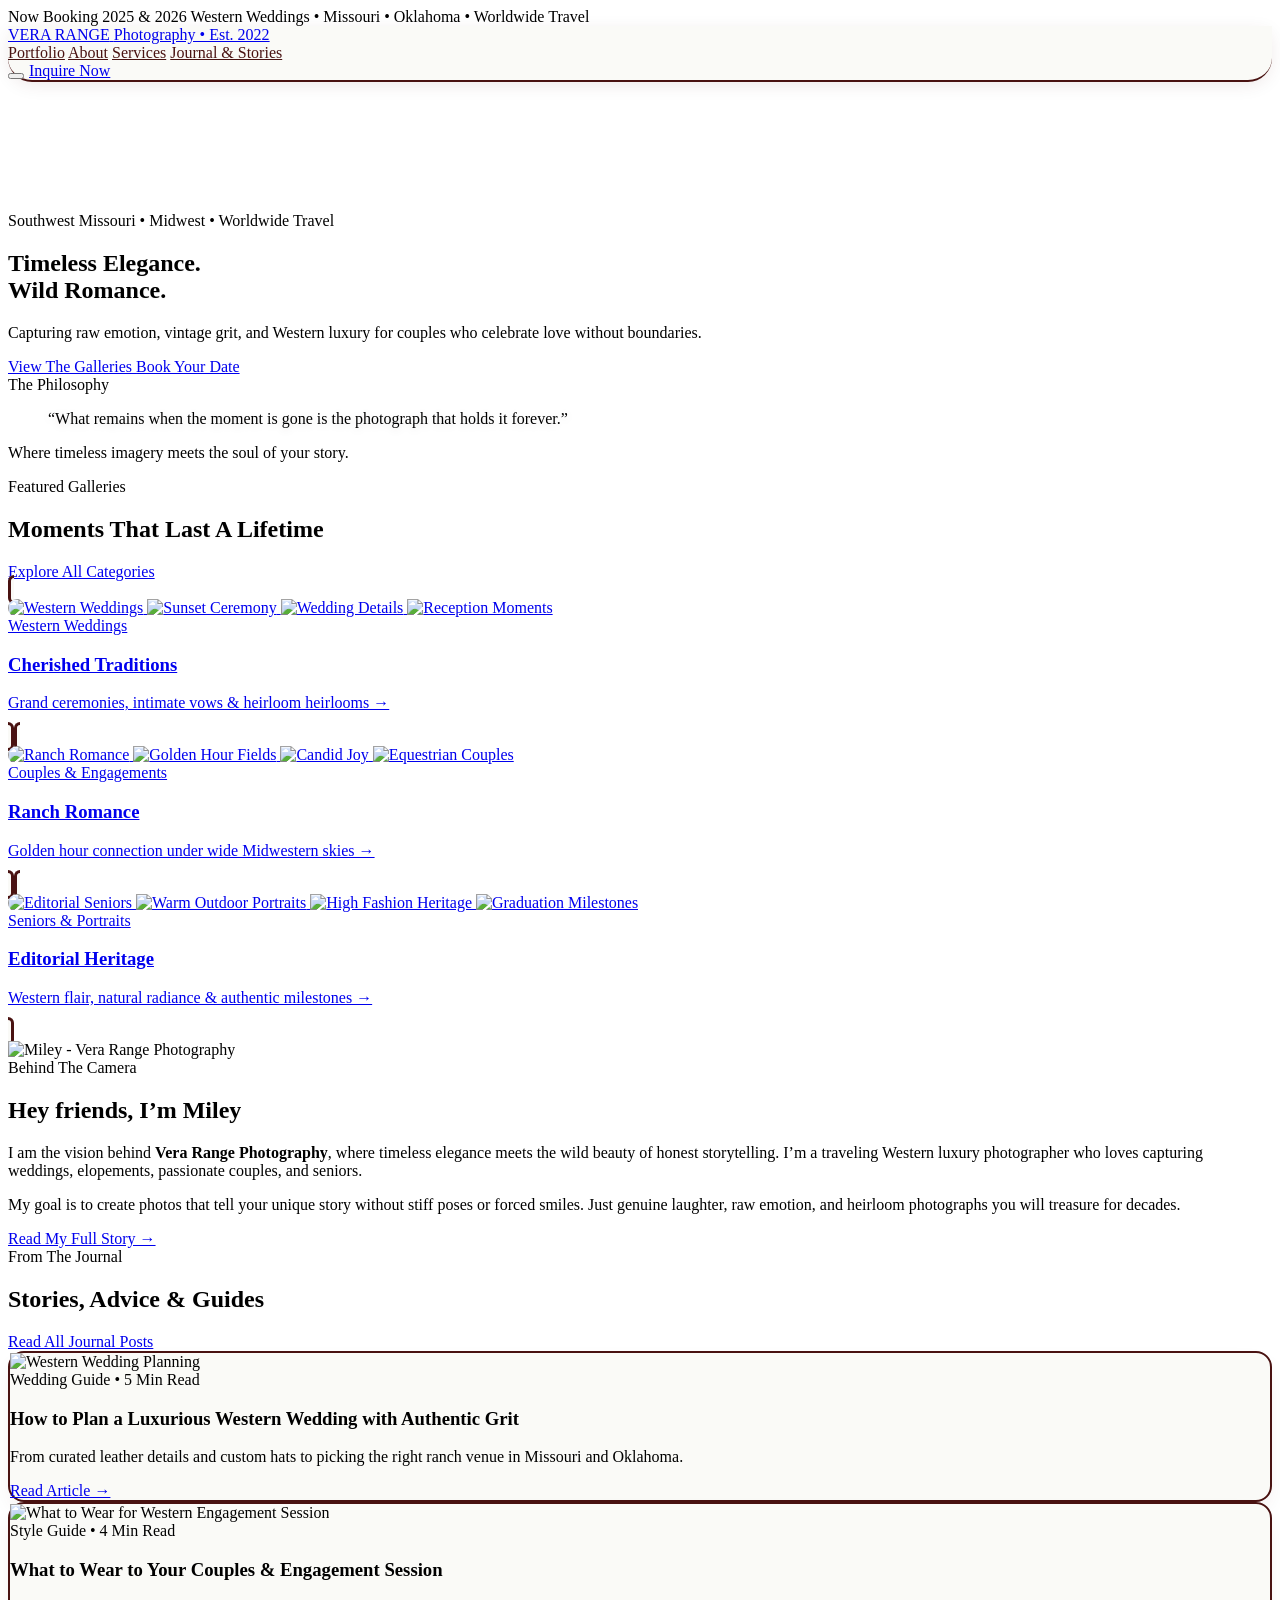
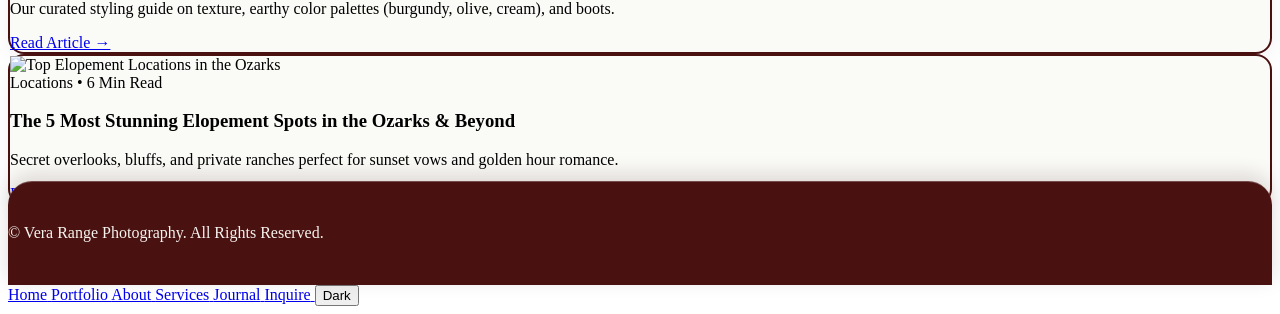
==== commit bb95f16c: "Add Light/Dark mode, maroon rounded floating mobile navbar, uniform mobile header, and hide mobile f" ====
--- a/index.html
+++ b/index.html
@@ -79,12 +79,13 @@
   </style>
   <link rel="stylesheet" href="motion.css">
   <link rel="stylesheet" href="header.css">
+  <script src="theme.js"></script>
 </head>
 
 <body class="home-page bg-brand-linenLight text-brand-dark font-sans antialiased selection:bg-brand-cherry selection:text-white pb-24 md:pb-0">
 
-  <!-- Top Announcement Bar -->
-  <div class="bg-brand-cherry text-brand-linenLight text-[11px] tracking-widest-plus uppercase py-2.5 px-4 text-center font-medium border-b border-brand-cherryDark/30">
+  <!-- Top Announcement Bar (First element on page, above header) -->
+  <div class="bg-brand-cherry text-brand-linenLight text-[9.5px] sm:text-[11px] tracking-widest sm:tracking-widest-plus uppercase py-2 sm:py-2.5 px-3 sm:px-4 text-center font-medium border-b border-brand-cherryDark/30 leading-relaxed sm:leading-normal">
     Now Booking 2025 &amp; 2026 Western Weddings &bull; Missouri &bull; Oklahoma &bull; Worldwide Travel
   </div>
 
@@ -106,8 +107,13 @@
         <a href="blog.html" class="text-brand-cherry hover:text-brand-olive transition-colors duration-200">Journal &amp; Stories</a>
       </nav>
 
-      <!-- Desktop CTA Button -->
+      <!-- Desktop CTA & Theme Toggle Controls -->
       <div class="hidden md:flex items-center gap-4">
+        <!-- Light / Dark Mode Toggle Button -->
+        <button class="theme-toggle-btn w-9 h-9 rounded-full flex items-center justify-center border border-brand-cherry/30 text-brand-cherry hover:bg-brand-cherry/10 transition-colors" aria-label="Toggle theme" title="Toggle Light/Dark Theme">
+          <i data-lucide="sun-moon" class="w-4 h-4"></i>
+        </button>
+
         <a href="inquire.html" class="inline-flex items-center justify-center header-cta-btn rounded-full px-6 py-2.5 text-[11px] tracking-widest-plus uppercase font-semibold text-white bg-brand-cherry transition-all duration-300 hover:bg-brand-cherryDark shadow-sm hover:shadow-md">
           Inquire Now
         </a>
@@ -402,32 +408,37 @@
     </a>
   </div>
 
-  <!-- FIXED BOTTOM MOBILE NAVBAR FOR PHONES (All 6 Updated Pages) -->
-  <nav class="fixed bottom-0 left-0 right-0 z-50 bg-brand-linenLight/95 backdrop-blur-md border-t border-brand-linen/80 py-2 px-2 flex md:hidden items-center justify-around text-brand-dark shadow-[0_-4px_20px_rgba(0,0,0,0.08)]">
-    <a href="index.html" class="flex flex-col items-center text-brand-cherry font-bold flex-1 py-1">
+  <!-- FLOATING BOTTOM MOBILE NAVBAR: Rounded Maroon Floating Bar with Dark/Light Toggle -->
+  <nav class="fixed z-50 mobile-bottom-navbar flex md:hidden items-center justify-around text-brand-ivory shadow-2xl">
+    <a href="index.html" class="flex flex-col items-center flex-1 py-1 active-nav-item">
       <i data-lucide="home" class="w-4 h-4 mb-0.5"></i>
-      <span class="text-[8.5px] font-semibold tracking-wider uppercase">Home</span>
-    </a>
-    <a href="portfolio.html" class="flex flex-col items-center text-gray-500 hover:text-brand-cherry flex-1 py-1">
+      <span class="text-[8.5px] tracking-wider uppercase">Home</span>
+    </a>
+    <a href="portfolio.html" class="flex flex-col items-center flex-1 py-1">
       <i data-lucide="camera" class="w-4 h-4 mb-0.5"></i>
-      <span class="text-[8.5px] font-medium tracking-wider uppercase">Portfolio</span>
-    </a>
-    <a href="about.html" class="flex flex-col items-center text-gray-500 hover:text-brand-cherry flex-1 py-1">
+      <span class="text-[8.5px] tracking-wider uppercase">Portfolio</span>
+    </a>
+    <a href="about.html" class="flex flex-col items-center flex-1 py-1">
       <i data-lucide="heart" class="w-4 h-4 mb-0.5"></i>
-      <span class="text-[8.5px] font-medium tracking-wider uppercase">About</span>
-    </a>
-    <a href="services.html" class="flex flex-col items-center text-gray-500 hover:text-brand-cherry flex-1 py-1">
+      <span class="text-[8.5px] tracking-wider uppercase">About</span>
+    </a>
+    <a href="services.html" class="flex flex-col items-center flex-1 py-1">
       <i data-lucide="sparkles" class="w-4 h-4 mb-0.5"></i>
-      <span class="text-[8.5px] font-medium tracking-wider uppercase">Services</span>
-    </a>
-    <a href="blog.html" class="flex flex-col items-center text-gray-500 hover:text-brand-cherry flex-1 py-1">
+      <span class="text-[8.5px] tracking-wider uppercase">Services</span>
+    </a>
+    <a href="blog.html" class="flex flex-col items-center flex-1 py-1">
       <i data-lucide="book-open" class="w-4 h-4 mb-0.5"></i>
-      <span class="text-[8.5px] font-medium tracking-wider uppercase">Journal</span>
-    </a>
-    <a href="inquire.html" class="flex flex-col items-center text-gray-500 hover:text-brand-cherry flex-1 py-1">
+      <span class="text-[8.5px] tracking-wider uppercase">Journal</span>
+    </a>
+    <a href="inquire.html" class="flex flex-col items-center flex-1 py-1">
       <i data-lucide="send" class="w-4 h-4 mb-0.5"></i>
-      <span class="text-[8.5px] font-medium tracking-wider uppercase">Inquire</span>
-    </a>
+      <span class="text-[8.5px] tracking-wider uppercase">Inquire</span>
+    </a>
+    <!-- Mobile Theme Toggle -->
+    <button class="theme-toggle-btn flex flex-col items-center flex-1 py-1 text-white/80 hover:text-white" aria-label="Toggle theme" title="Toggle theme">
+      <i data-lucide="sun-moon" class="w-4 h-4 mb-0.5"></i>
+      <span class="text-[8.5px] tracking-wider uppercase theme-label">Theme</span>
+    </button>
   </nav>
 
   <script>
--- a/header.css
+++ b/header.css
@@ -133,14 +133,18 @@
   box-shadow: 0 -6px 20px rgba(45, 11, 11, 0.15) !important;
 }
 
-/* Mobile Header: Centered logo that blends seamlessly into the background */
+/* Mobile Header (< 768px): Unified brand mark across all pages */
 @media (max-width: 767px) {
+  header#siteHeader.header-transparent,
   .header-transparent {
+    background: transparent !important;
     background-color: transparent !important;
     backdrop-filter: none !important;
     -webkit-backdrop-filter: none !important;
+    border: none !important;
     border-bottom: none !important;
     box-shadow: none !important;
+    border-radius: 0 !important;
   }
 
   header#siteHeader + section,
@@ -149,6 +153,8 @@
     margin-top: 0 !important;
   }
 
+  /* Scrolled mobile header: compact, blurred deep maroon bar */
+  header#siteHeader.header-scrolled,
   .header-scrolled {
     background-color: rgba(73, 18, 17, 0.96) !important;
     backdrop-filter: blur(14px) !important;
@@ -159,15 +165,155 @@
     border-bottom-right-radius: 16px !important;
   }
 
-  /* On home page with dark cinematic video hero, ensure centered logo is luminous */
-  .home-page .header-transparent .logo-title {
+  /* Hide traditional desktop footer on mobile screens (the floating bottom navbar handles navigation) */
+  footer {
+    display: none !important;
+  }
+
+  /* FLOATING MOBILE BOTTOM NAVBAR: Rounded corners with Rich Maroon styling */
+  nav.mobile-bottom-navbar {
+    bottom: 12px !important;
+    left: 12px !important;
+    right: 12px !important;
+    border-radius: 24px !important;
+    background-color: rgba(73, 18, 17, 0.95) !important; /* Signature Rich Maroon */
+    backdrop-filter: blur(16px) !important;
+    -webkit-backdrop-filter: blur(16px) !important;
+    border: 1.5px solid rgba(250, 250, 247, 0.25) !important;
+    box-shadow: 0 10px 30px rgba(0, 0, 0, 0.45) !important;
+    padding-top: 8px !important;
+    padding-bottom: 8px !important;
+  }
+
+  nav.mobile-bottom-navbar a {
+    color: rgba(250, 250, 247, 0.7) !important;
+    transition: color 0.2s ease, transform 0.2s ease;
+  }
+
+  nav.mobile-bottom-navbar a.active-nav-item,
+  nav.mobile-bottom-navbar a:hover {
+    color: #FAFAF7 !important; /* Luminous Ivory */
+    font-weight: 700 !important;
+  }
+
+  nav.mobile-bottom-navbar a.active-nav-item span {
     color: #FAFAF7 !important;
-    text-shadow: 0 2px 10px rgba(0, 0, 0, 0.7) !important;
-  }
-  .home-page .header-transparent .logo-sub {
-    color: #D2CCBC !important;
-    text-shadow: 0 1px 6px rgba(0, 0, 0, 0.7) !important;
-  }
+  }
+
+  nav.mobile-bottom-navbar .theme-toggle-btn {
+    color: #FAFAF7 !important;
+  }
+}
+
+/* ========================================================
+   LIGHT & DARK MODE PALETTES (Luxury Western Aesthetics)
+   ======================================================== */
+html.dark {
+  color-scheme: dark;
+}
+
+html.dark body {
+  background-color: #120e0e !important;
+  color: #F7F3EE !important;
+}
+
+/* Dark mode for main content cards, white sections, and articles */
+html.dark .bg-white {
+  background-color: #1B1414 !important;
+  color: #F7F3EE !important;
+}
+
+html.dark .bg-brand-linenLight {
+  background-color: #161010 !important;
+  color: #F7F3EE !important;
+}
+
+html.dark .bg-brand-linen {
+  background-color: #271e1e !important;
+}
+
+html.dark .text-brand-dark {
+  color: #FAFAF7 !important;
+}
+
+html.dark .text-gray-600,
+html.dark .text-gray-700,
+html.dark .text-gray-800 {
+  color: #D2CCBC !important;
+}
+
+html.dark .text-gray-500 {
+  color: #A39B8B !important;
+}
+
+html.dark .border-brand-linen,
+html.dark .border-brand-linen\/60,
+html.dark .border-brand-linen\/80,
+html.dark .border-gray-200,
+html.dark .border-gray-300 {
+  border-color: rgba(210, 204, 188, 0.2) !important;
+}
+
+/* Normal desktop header in Dark Mode */
+html.dark .header-transparent {
+  background-color: rgba(22, 16, 16, 0.95) !important;
+  border-bottom: 2px solid #847949 !important; /* Vintage Olive accent border in dark mode */
+}
+
+html.dark .header-transparent .logo-title {
+  color: #FAFAF7 !important;
+}
+
+html.dark .header-transparent .logo-sub {
+  color: #D2CCBC !important;
+}
+
+html.dark .header-transparent nav a {
+  color: #FAFAF7 !important;
+}
+
+html.dark .header-transparent nav a:hover {
+  color: #847949 !important;
+}
+
+html.dark .header-transparent nav a.border-b,
+html.dark .header-transparent nav a[class*="border-b"] {
+  border-bottom-color: #FAFAF7 !important;
+  color: #FAFAF7 !important;
+}
+
+/* Cards & Frames in Dark Mode */
+html.dark .gallery-card,
+html.dark .gallery-item,
+html.dark article,
+html.dark .blog-card {
+  background-color: #1B1414 !important;
+  border-color: #847949 !important; /* Vintage Olive framing in dark mode */
+}
+
+/* Inputs & Form controls in Dark Mode */
+html.dark input,
+html.dark select,
+html.dark textarea {
+  background-color: #1A1313 !important;
+  color: #FAFAF7 !important;
+  border-color: rgba(210, 204, 188, 0.25) !important;
+}
+
+html.dark input:focus,
+html.dark select:focus,
+html.dark textarea:focus {
+  border-color: #847949 !important;
+}
+
+/* Theme Toggle Button Styling */
+.theme-toggle-btn {
+  transition: all 0.3s ease !important;
+  cursor: pointer !important;
+}
+
+.theme-toggle-btn:hover {
+  transform: rotate(15deg) scale(1.08) !important;
 }
 
 /* Text flair & editorial shadows */
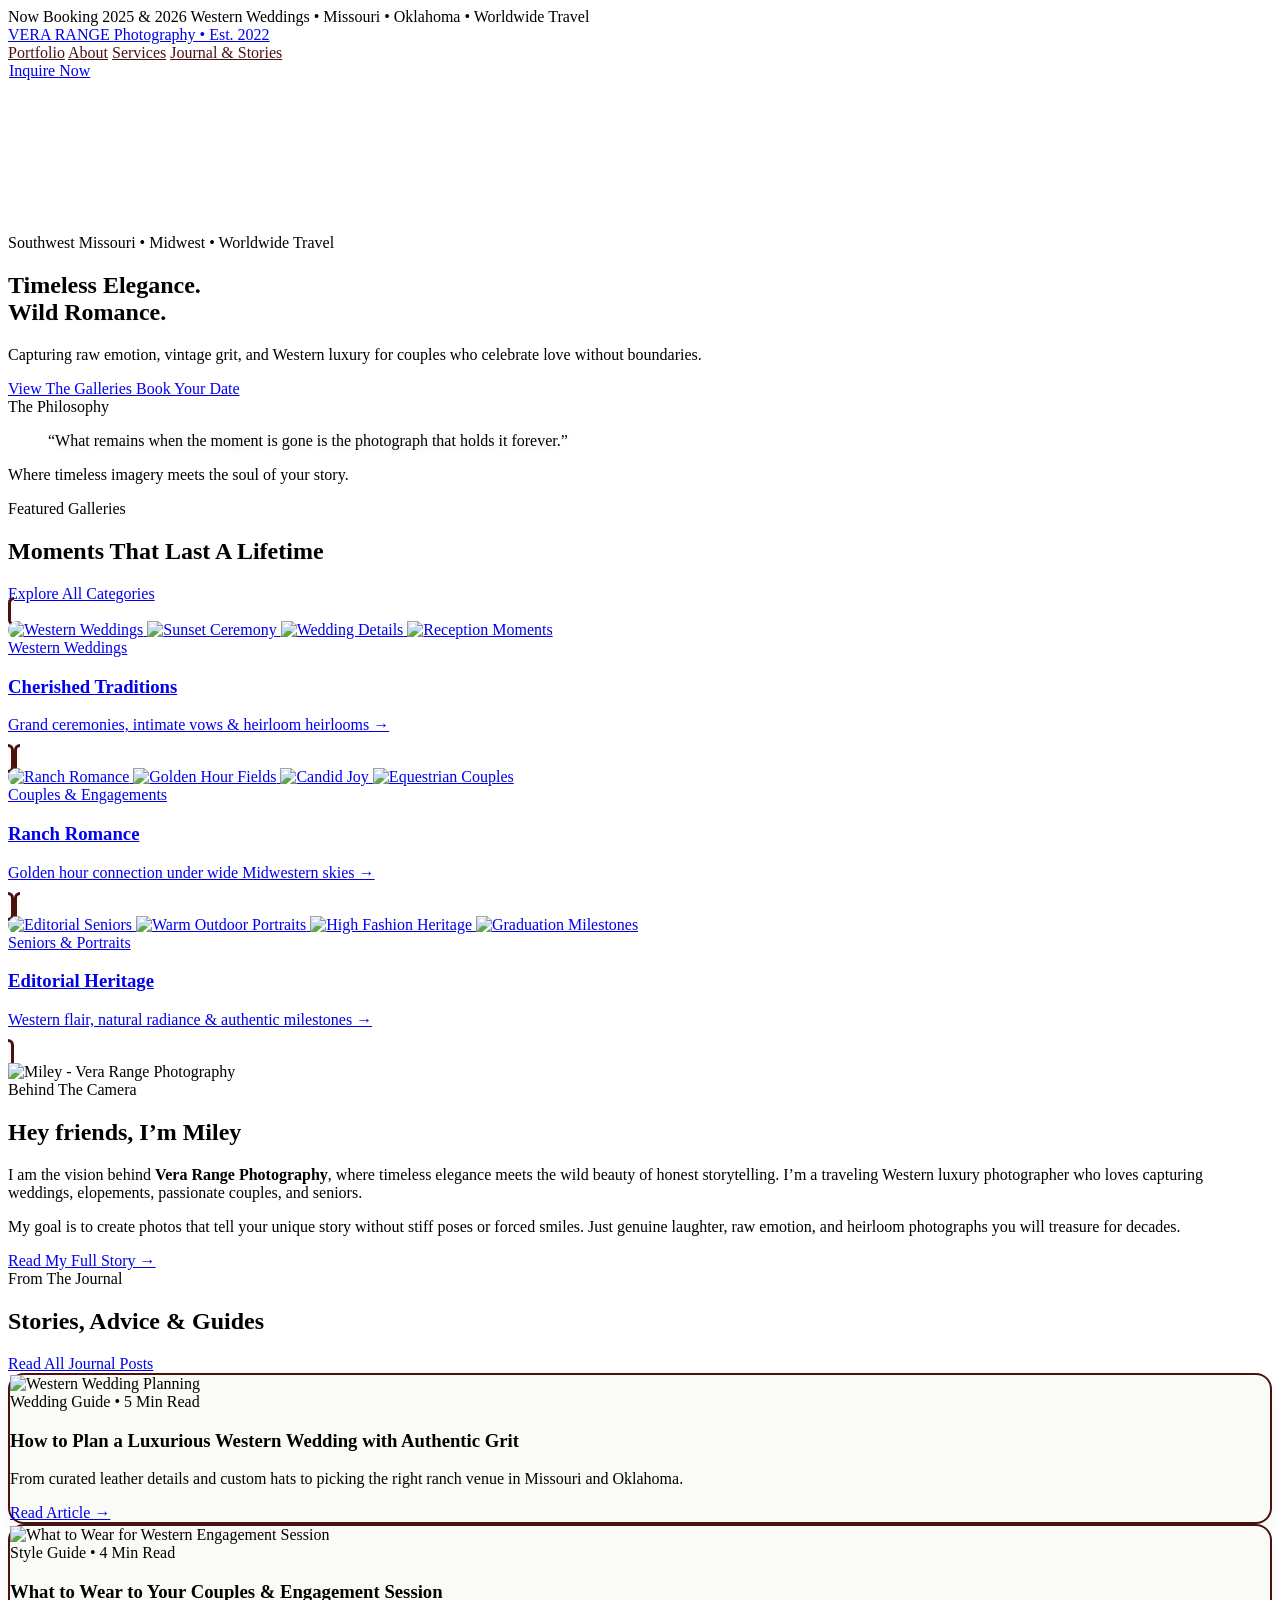
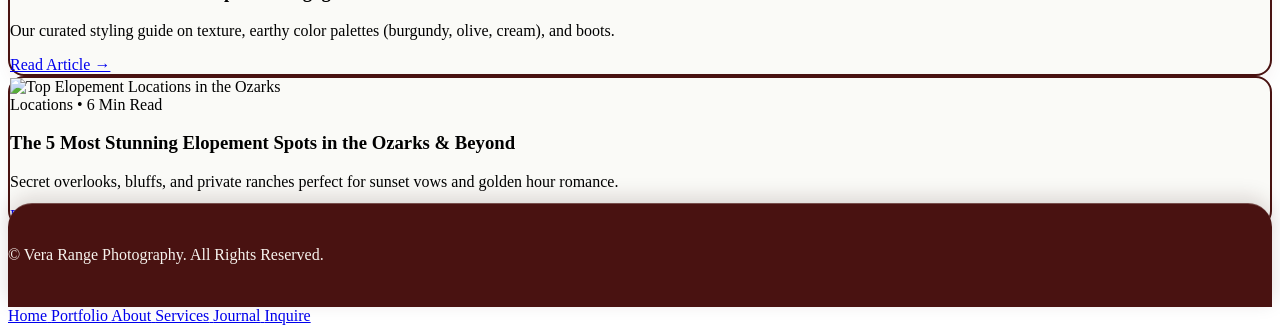
==== commit 7480c8cc: "Remove dark mode, restore light mode with transparent homepage header" ====
--- a/index.html
+++ b/index.html
@@ -79,7 +79,6 @@
   </style>
   <link rel="stylesheet" href="motion.css">
   <link rel="stylesheet" href="header.css">
-  <script src="theme.js"></script>
 </head>
 
 <body class="home-page bg-brand-linenLight text-brand-dark font-sans antialiased selection:bg-brand-cherry selection:text-white pb-24 md:pb-0">
@@ -107,13 +106,8 @@
         <a href="blog.html" class="text-brand-cherry hover:text-brand-olive transition-colors duration-200">Journal &amp; Stories</a>
       </nav>
 
-      <!-- Desktop CTA & Theme Toggle Controls -->
+      <!-- Desktop CTA Controls -->
       <div class="hidden md:flex items-center gap-4">
-        <!-- Light / Dark Mode Toggle Button -->
-        <button class="theme-toggle-btn w-9 h-9 rounded-full flex items-center justify-center border border-brand-cherry/30 text-brand-cherry hover:bg-brand-cherry/10 transition-colors" aria-label="Toggle theme" title="Toggle Light/Dark Theme">
-          <i data-lucide="sun-moon" class="w-4 h-4"></i>
-        </button>
-
         <a href="inquire.html" class="inline-flex items-center justify-center header-cta-btn rounded-full px-6 py-2.5 text-[11px] tracking-widest-plus uppercase font-semibold text-white bg-brand-cherry transition-all duration-300 hover:bg-brand-cherryDark shadow-sm hover:shadow-md">
           Inquire Now
         </a>
@@ -434,11 +428,6 @@
       <i data-lucide="send" class="w-4 h-4 mb-0.5"></i>
       <span class="text-[8.5px] tracking-wider uppercase">Inquire</span>
     </a>
-    <!-- Mobile Theme Toggle -->
-    <button class="theme-toggle-btn flex flex-col items-center flex-1 py-1 text-white/80 hover:text-white" aria-label="Toggle theme" title="Toggle theme">
-      <i data-lucide="sun-moon" class="w-4 h-4 mb-0.5"></i>
-      <span class="text-[8.5px] tracking-wider uppercase theme-label">Theme</span>
-    </button>
   </nav>
 
   <script>
--- a/header.css
+++ b/header.css
@@ -199,121 +199,25 @@
   nav.mobile-bottom-navbar a.active-nav-item span {
     color: #FAFAF7 !important;
   }
-
-  nav.mobile-bottom-navbar .theme-toggle-btn {
-    color: #FAFAF7 !important;
-  }
 }
 
 /* ========================================================
-   LIGHT & DARK MODE PALETTES (Luxury Western Aesthetics)
+   HOMEPAGE HEADER IN LIGHT MODE (No Background Color)
    ======================================================== */
-html.dark {
-  color-scheme: dark;
-}
-
-html.dark body {
-  background-color: #120e0e !important;
-  color: #F7F3EE !important;
-}
-
-/* Dark mode for main content cards, white sections, and articles */
-html.dark .bg-white {
-  background-color: #1B1414 !important;
-  color: #F7F3EE !important;
-}
-
-html.dark .bg-brand-linenLight {
-  background-color: #161010 !important;
-  color: #F7F3EE !important;
-}
-
-html.dark .bg-brand-linen {
-  background-color: #271e1e !important;
-}
-
-html.dark .text-brand-dark {
-  color: #FAFAF7 !important;
-}
-
-html.dark .text-gray-600,
-html.dark .text-gray-700,
-html.dark .text-gray-800 {
-  color: #D2CCBC !important;
-}
-
-html.dark .text-gray-500 {
-  color: #A39B8B !important;
-}
-
-html.dark .border-brand-linen,
-html.dark .border-brand-linen\/60,
-html.dark .border-brand-linen\/80,
-html.dark .border-gray-200,
-html.dark .border-gray-300 {
-  border-color: rgba(210, 204, 188, 0.2) !important;
-}
-
-/* Normal desktop header in Dark Mode */
-html.dark .header-transparent {
-  background-color: rgba(22, 16, 16, 0.95) !important;
-  border-bottom: 2px solid #847949 !important; /* Vintage Olive accent border in dark mode */
-}
-
-html.dark .header-transparent .logo-title {
-  color: #FAFAF7 !important;
-}
-
-html.dark .header-transparent .logo-sub {
-  color: #D2CCBC !important;
-}
-
-html.dark .header-transparent nav a {
-  color: #FAFAF7 !important;
-}
-
-html.dark .header-transparent nav a:hover {
-  color: #847949 !important;
-}
-
-html.dark .header-transparent nav a.border-b,
-html.dark .header-transparent nav a[class*="border-b"] {
-  border-bottom-color: #FAFAF7 !important;
-  color: #FAFAF7 !important;
-}
-
-/* Cards & Frames in Dark Mode */
-html.dark .gallery-card,
-html.dark .gallery-item,
-html.dark article,
-html.dark .blog-card {
-  background-color: #1B1414 !important;
-  border-color: #847949 !important; /* Vintage Olive framing in dark mode */
-}
-
-/* Inputs & Form controls in Dark Mode */
-html.dark input,
-html.dark select,
-html.dark textarea {
-  background-color: #1A1313 !important;
-  color: #FAFAF7 !important;
-  border-color: rgba(210, 204, 188, 0.25) !important;
-}
-
-html.dark input:focus,
-html.dark select:focus,
-html.dark textarea:focus {
-  border-color: #847949 !important;
-}
-
-/* Theme Toggle Button Styling */
-.theme-toggle-btn {
-  transition: all 0.3s ease !important;
-  cursor: pointer !important;
-}
-
-.theme-toggle-btn:hover {
-  transform: rotate(15deg) scale(1.08) !important;
+.home-page header#siteHeader.header-transparent,
+.home-page .header-transparent {
+  background: transparent !important;
+  background-color: transparent !important;
+  backdrop-filter: none !important;
+  -webkit-backdrop-filter: none !important;
+  border: none !important;
+  border-bottom: none !important;
+  box-shadow: none !important;
+  border-radius: 0 !important;
+}
+
+.home-page header#siteHeader + section {
+  margin-top: 0 !important;
 }
 
 /* Text flair & editorial shadows */
